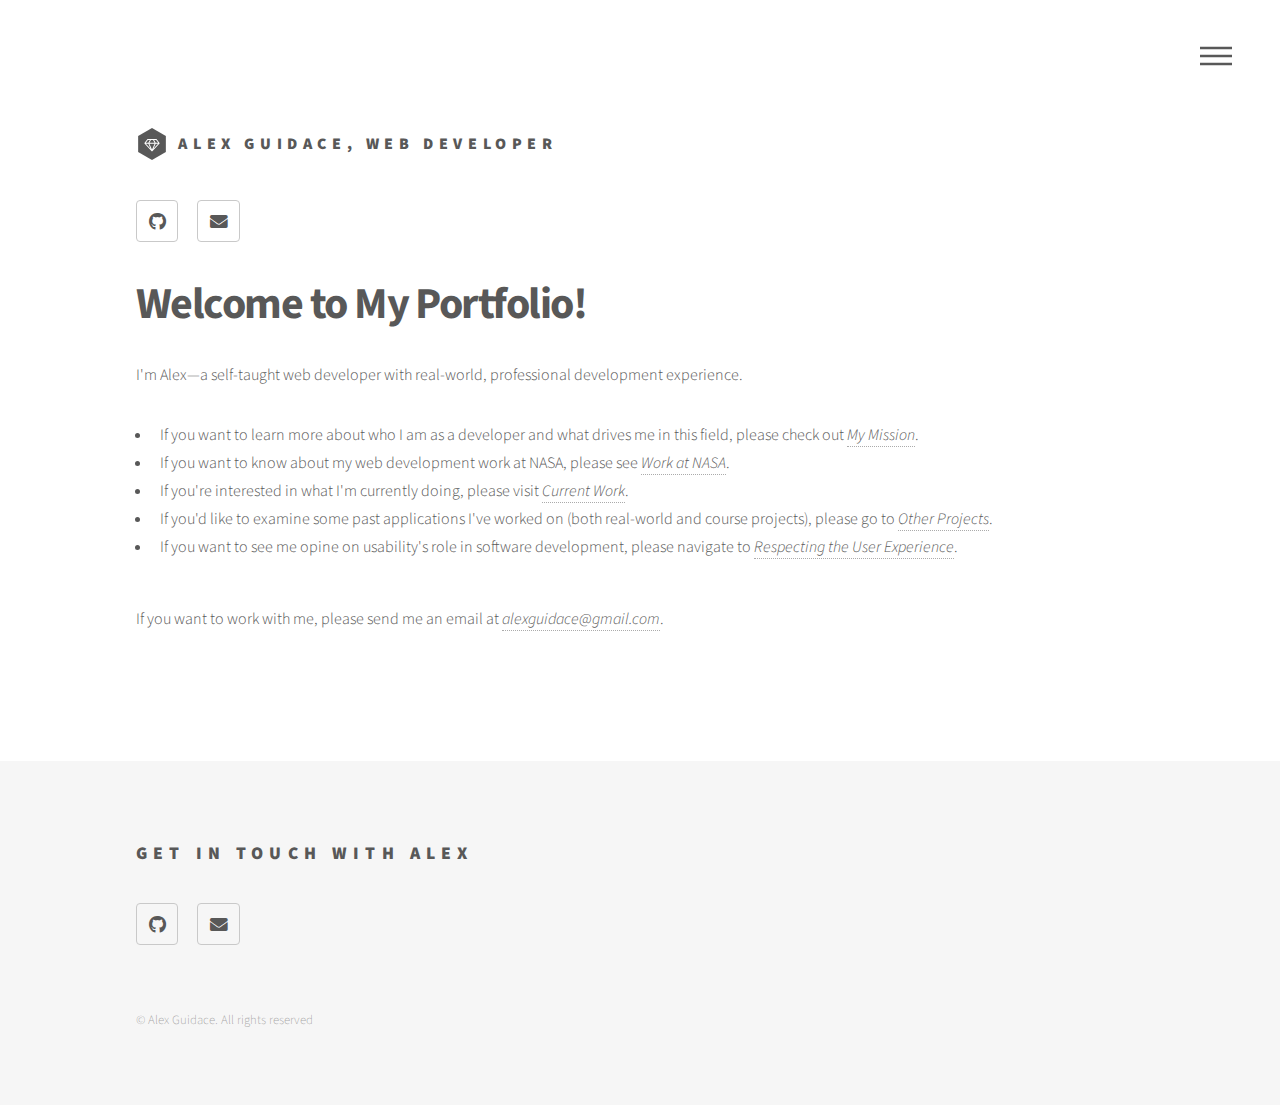
==== index.html @ 3c3b3cca "Rename ux_design.html to usability.html" ====
<!DOCTYPE html>
<html>
  <head>
    <title>Alex Guidace</title>
    <!-- Page icon. -->
    <link rel="icon" href="images/logo.svg" type="image/icon" />
    <meta charset="utf-8" />
    <meta
      name="viewport"
      content="width=device-width, initial-scale=1, user-scalable=no"
    />
    <link rel="stylesheet" href="assets/css/main.css" />
    <noscript
      ><link rel="stylesheet" href="assets/css/noscript.css"
    /></noscript>
  </head>
  <body class="is-preload">
    <!-- Wrapper -->
    <div id="wrapper">
      <!-- Header -->
      <header id="header">
        <div class="inner">
          <!-- Logo -->
          <a href="index.html" class="logo">
            <span class="symbol"><img src="images/logo.svg" alt="" /></span
            ><span class="title">Alex Guidace, web developer</span>
          </a>

          <!-- Nav -->
          <nav>
            <ul>
              <li><a href="#menu">Menu</a></li>
            </ul>
          </nav>

          <!-- GitHub, LinkedIn, and email buttons. -->
          <ul class="icons">
            <li>
              <a
                href="https://github.com/AlexGuidace"
                target="_blank"
                rel="noopener noreferrer"
                class="icon brands style2 fa-github"
                ><span class="label">GitHub</span></a
              >
            </li>
            <li>
              <a
                href="mailto: alexguidace@gmail.com"
                class="icon solid style2 fa-envelope"
                ><span class="label">Email</span></a
              >
            </li>
          </ul>
        </div>
      </header>

      <!-- Menu -->
      <nav id="menu">
        <h2>Menu</h2>
        <ul>
          <li><a href="index.html">Home</a></li>
          <li><a href="my_mission.html">My Mission</a></li>
          <li><a href="nasa.html">Work at NASA</a></li>
          <li><a href="current_work.html">Current Work</a></li>
          <li>
            <a href="other_projects.html">Other Projects</a>
          </li>
          <li><a href="usability.html">Respecting the User Experience</a></li>
        </ul>
      </nav>

      <!-- Main -->
      <div id="main">
        <div class="inner">
          <header>
            <h1>Welcome to My Portfolio!</h1>
            <p>
              I'm Alex—a self-taught web developer with real-world, professional
              development experience.
            </p>

            <ul>
              <li>
                If you want to learn more about who I am as a developer and what
                drives me in this field, please check out
                <a href="my_mission.html"><em>My Mission</em></a
                >.
              </li>
              <li>
                If you want to know about my web development work at NASA,
                please see
                <a href="nasa.html"><em>Work at NASA</em></a
                >.
              </li>
              <li>
                If you're interested in what I'm currently doing, please visit
                <a href="current_work.html"><em>Current Work</em></a
                >.
              </li>
              <li>
                If you'd like to examine some past applications I've worked on
                (both real-world and course projects), please go to
                <a href="other_projects.html"><em>Other Projects</em></a
                >.
              </li>
              <li>
                If you want to see me opine on usability's role in software
                development, please navigate to
                <a href="usability.html"
                  ><em>Respecting the User Experience</em></a
                >.
              </li>
            </ul>

            <br />

            <p>
              If you want to work with me, please send me an email at
              <a href="mailto: alexguidace@gmail.com"
                ><em>alexguidace@gmail.com</em></a
              >.
            </p>
          </header>
        </div>
      </div>

      <!-- Footer -->
      <footer id="footer">
        <div class="inner">
          <section>
            <h2>Get in touch with Alex</h2>
            <!-- GitHub, LinkedIn, and email buttons. -->
            <ul class="icons">
              <li>
                <a
                  href="https://github.com/AlexGuidace"
                  target="_blank"
                  rel="noopener noreferrer"
                  class="icon brands style2 fa-github"
                  ><span class="label">GitHub</span></a
                >
              </li>
              <li>
                <a
                  href="mailto: alexguidace@gmail.com"
                  class="icon solid style2 fa-envelope"
                  ><span class="label">Email</span></a
                >
              </li>
            </ul>
          </section>
          <ul class="copyright">
            <li>&copy; Alex Guidace. All rights reserved</li>
          </ul>
        </div>
      </footer>
    </div>

    <!-- Scripts -->
    <script src="assets/js/jquery.min.js"></script>
    <script src="assets/js/browser.min.js"></script>
    <script src="assets/js/breakpoints.min.js"></script>
    <script src="assets/js/util.js"></script>
    <script src="assets/js/main.js"></script>
  </body>
</html>
---- assets/css/main.css ----
@import url(fontawesome-all.min.css);
@import url("https://fonts.googleapis.com/css?family=Source+Sans+Pro:300,700,900");

html, body, div, span, applet, object,
iframe, h1, h2, h3, h4, h5, h6, p, blockquote,
pre, a, abbr, acronym, address, big, cite,
code, del, dfn, em, img, ins, kbd, q, s, samp,
small, strike, strong, sub, sup, tt, var, b,
u, i, center, dl, dt, dd, ol, ul, li, fieldset,
form, label, legend, table, caption, tbody,
tfoot, thead, tr, th, td, article, aside,
canvas, details, embed, figure, figcaption,
footer, header, hgroup, menu, nav, output, ruby,
section, summary, time, mark, audio, video {
	margin: 0;
	padding: 0;
	border: 0;
	font-size: 100%;
	font: inherit;
	vertical-align: baseline;}

article, aside, details, figcaption, figure,
footer, header, hgroup, menu, nav, section {
	display: block;}

body {
	line-height: 1;
}

ol, ul {
	list-style: none;
}

blockquote, q {
	quotes: none;
}

	blockquote:before, blockquote:after, q:before, q:after {
		content: '';
		content: none;
	}

table {
	border-collapse: collapse;
	border-spacing: 0;
}

body {
	-webkit-text-size-adjust: none;
}

mark {
	background-color: transparent;
	color: inherit;
}

input::-moz-focus-inner {
	border: 0;
	padding: 0;
}

input, select, textarea {
	-moz-appearance: none;
	-webkit-appearance: none;
	-ms-appearance: none;
	appearance: none;
}

/* Basic */

	@-ms-viewport {
		width: device-width;
	}

	body {
		-ms-overflow-style: scrollbar;
	}

	@media screen and (max-width: 480px) {

		html, body {
			min-width: 320px;
		}

	}

	html {
		box-sizing: border-box;
	}

	*, *:before, *:after {
		box-sizing: inherit;
	}

	body {
		background: #ffffff;
	}

		body.is-preload *, body.is-preload *:before, body.is-preload *:after {
			-moz-animation: none !important;
			-webkit-animation: none !important;
			-ms-animation: none !important;
			animation: none !important;
			-moz-transition: none !important;
			-webkit-transition: none !important;
			-ms-transition: none !important;
			transition: none !important;
		}

/* Type */

	body, input, select, textarea {
		color: #585858;
		font-family: "Source Sans Pro", Helvetica, sans-serif;
		font-size: 16pt;
		font-weight: 300;
		line-height: 1.75;
	}

		@media screen and (max-width: 1680px) {

			body, input, select, textarea {
				font-size: 14pt;
			}

		}

		@media screen and (max-width: 1280px) {

			body, input, select, textarea {
				font-size: 12pt;
			}

		}

	a {
		-moz-transition: border-bottom-color 0.2s ease, color 0.2s ease;
		-webkit-transition: border-bottom-color 0.2s ease, color 0.2s ease;
		-ms-transition: border-bottom-color 0.2s ease, color 0.2s ease;
		transition: border-bottom-color 0.2s ease, color 0.2s ease;
		text-decoration: none;
		color: #585858;
		border-bottom: dotted 1px rgba(88, 88, 88, 0.5);
	}

		a:hover {
			border-bottom-color: transparent;
			color: #f2849e !important;
		}

	strong, b {
		font-weight: 900;
	}

	em, i {
		font-style: italic;
	}

	p {
		margin: 0 0 2em 0;
	}

	h1 {
		font-size: 2.75em;
		font-weight: 700;
		line-height: 1.3;
		margin: 0 0 1em 0;
		letter-spacing: -0.035em;
	}

		h1 a {
			color: inherit;
		}

		@media screen and (max-width: 736px) {

			h1 {
				font-size: 2em;
				margin: 0 0 1em 0;
			}

		}

		@media screen and (max-width: 360px) {

			h1 {
				font-size: 1.75em;
			}

		}

	h2, h3, h4, h5, h6 {
		font-weight: 900;
		line-height: 1.5;
		margin: 0 0 2em 0;
		text-transform: uppercase;
		letter-spacing: 0.35em;
	}

		h2 a, h3 a, h4 a, h5 a, h6 a {
			color: inherit;
		}

	h2 {
		font-size: 1.1em;
	}

	h3 {
		font-size: 1em;
	}

	h4 {
		font-size: 0.8em;
	}

	h5 {
		font-size: 0.8em;
	}

	h6 {
		font-size: 0.8em;
	}

	@media screen and (max-width: 980px) {

		h1 br, h2 br, h3 br, h4 br, h5 br, h6 br {
			display: none;
		}

	}

	@media screen and (max-width: 736px) {

		h2 {
			font-size: 1em;
		}

		h3 {
			font-size: 0.8em;
		}

	}

	sub {
		font-size: 0.8em;
		position: relative;
		top: 0.5em;
	}

	sup {
		font-size: 0.8em;
		position: relative;
		top: -0.5em;
	}

	blockquote {
		border-left: solid 4px #c9c9c9;
		font-style: italic;
		margin: 0 0 2em 0;
		padding: 0.5em 0 0.5em 2em;
	}

	code {
		background: rgba(144, 144, 144, 0.075);
		border-radius: 4px;
		border: solid 1px #c9c9c9;
		font-family: "Courier New", monospace;
		font-size: 0.9em;
		margin: 0 0.25em;
		padding: 0.25em 0.65em;
	}

	pre {
		-webkit-overflow-scrolling: touch;
		font-family: "Courier New", monospace;
		font-size: 0.9em;
		margin: 0 0 2em 0;
	}

		pre code {
			display: block;
			line-height: 1.75;
			padding: 1em 1.5em;
			overflow-x: auto;
		}

	hr {
		border: 0;
		border-bottom: solid 1px #c9c9c9;
		margin: 2em 0;
	}

		hr.major {
			margin: 3em 0;
		}

	.align-left {
		text-align: left;
	}

	.align-center {
		text-align: center;
	}

	.align-right {
		text-align: right;
	}

/* Row */

	.row {
		display: flex;
		flex-wrap: wrap;
		box-sizing: border-box;
		align-items: stretch;
	}

		.row > * {
			box-sizing: border-box;
		}

		.row.gtr-uniform > * > :last-child {
			margin-bottom: 0;
		}

		.row.aln-left {
			justify-content: flex-start;
		}

		.row.aln-center {
			justify-content: center;
		}

		.row.aln-right {
			justify-content: flex-end;
		}

		.row.aln-top {
			align-items: flex-start;
		}

		.row.aln-middle {
			align-items: center;
		}

		.row.aln-bottom {
			align-items: flex-end;
		}

		.row > .imp {
			order: -1;
		}

		.row > .col-1 {
			width: 8.33333%;
		}

		.row > .off-1 {
			margin-left: 8.33333%;
		}

		.row > .col-2 {
			width: 16.66667%;
		}

		.row > .off-2 {
			margin-left: 16.66667%;
		}

		.row > .col-3 {
			width: 25%;
		}

		.row > .off-3 {
			margin-left: 25%;
		}

		.row > .col-4 {
			width: 33.33333%;
		}

		.row > .off-4 {
			margin-left: 33.33333%;
		}

		.row > .col-5 {
			width: 41.66667%;
		}

		.row > .off-5 {
			margin-left: 41.66667%;
		}

		.row > .col-6 {
			width: 50%;
		}

		.row > .off-6 {
			margin-left: 50%;
		}

		.row > .col-7 {
			width: 58.33333%;
		}

		.row > .off-7 {
			margin-left: 58.33333%;
		}

		.row > .col-8 {
			width: 66.66667%;
		}

		.row > .off-8 {
			margin-left: 66.66667%;
		}

		.row > .col-9 {
			width: 75%;
		}

		.row > .off-9 {
			margin-left: 75%;
		}

		.row > .col-10 {
			width: 83.33333%;
		}

		.row > .off-10 {
			margin-left: 83.33333%;
		}

		.row > .col-11 {
			width: 91.66667%;
		}

		.row > .off-11 {
			margin-left: 91.66667%;
		}

		.row > .col-12 {
			width: 100%;
		}

		.row > .off-12 {
			margin-left: 100%;
		}

		.row.gtr-0 {
			margin-top: 0;
			margin-left: 0em;
		}

			.row.gtr-0 > * {
				padding: 0 0 0 0em;
			}

			.row.gtr-0.gtr-uniform {
				margin-top: 0em;
			}

				.row.gtr-0.gtr-uniform > * {
					padding-top: 0em;
				}

		.row.gtr-25 {
			margin-top: 0;
			margin-left: -0.5em;
		}

			.row.gtr-25 > * {
				padding: 0 0 0 0.5em;
			}

			.row.gtr-25.gtr-uniform {
				margin-top: -0.5em;
			}

				.row.gtr-25.gtr-uniform > * {
					padding-top: 0.5em;
				}

		.row.gtr-50 {
			margin-top: 0;
			margin-left: -1em;
		}

			.row.gtr-50 > * {
				padding: 0 0 0 1em;
			}

			.row.gtr-50.gtr-uniform {
				margin-top: -1em;
			}

				.row.gtr-50.gtr-uniform > * {
					padding-top: 1em;
				}

		.row {
			margin-top: 0;
			margin-left: -2em;
		}

			.row > * {
				padding: 0 0 0 2em;
			}

			.row.gtr-uniform {
				margin-top: -2em;
			}

				.row.gtr-uniform > * {
					padding-top: 2em;
				}

		.row.gtr-150 {
			margin-top: 0;
			margin-left: -3em;
		}

			.row.gtr-150 > * {
				padding: 0 0 0 3em;
			}

			.row.gtr-150.gtr-uniform {
				margin-top: -3em;
			}

				.row.gtr-150.gtr-uniform > * {
					padding-top: 3em;
				}

		.row.gtr-200 {
			margin-top: 0;
			margin-left: -4em;
		}

			.row.gtr-200 > * {
				padding: 0 0 0 4em;
			}

			.row.gtr-200.gtr-uniform {
				margin-top: -4em;
			}

				.row.gtr-200.gtr-uniform > * {
					padding-top: 4em;
				}

		@media screen and (max-width: 1680px) {

			.row {
				display: flex;
				flex-wrap: wrap;
				box-sizing: border-box;
				align-items: stretch;
			}

				.row > * {
					box-sizing: border-box;
				}

				.row.gtr-uniform > * > :last-child {
					margin-bottom: 0;
				}

				.row.aln-left {
					justify-content: flex-start;
				}

				.row.aln-center {
					justify-content: center;
				}

				.row.aln-right {
					justify-content: flex-end;
				}

				.row.aln-top {
					align-items: flex-start;
				}

				.row.aln-middle {
					align-items: center;
				}

				.row.aln-bottom {
					align-items: flex-end;
				}

				.row > .imp-xlarge {
					order: -1;
				}

				.row > .col-1-xlarge {
					width: 8.33333%;
				}

				.row > .off-1-xlarge {
					margin-left: 8.33333%;
				}

				.row > .col-2-xlarge {
					width: 16.66667%;
				}

				.row > .off-2-xlarge {
					margin-left: 16.66667%;
				}

				.row > .col-3-xlarge {
					width: 25%;
				}

				.row > .off-3-xlarge {
					margin-left: 25%;
				}

				.row > .col-4-xlarge {
					width: 33.33333%;
				}

				.row > .off-4-xlarge {
					margin-left: 33.33333%;
				}

				.row > .col-5-xlarge {
					width: 41.66667%;
				}

				.row > .off-5-xlarge {
					margin-left: 41.66667%;
				}

				.row > .col-6-xlarge {
					width: 50%;
				}

				.row > .off-6-xlarge {
					margin-left: 50%;
				}

				.row > .col-7-xlarge {
					width: 58.33333%;
				}

				.row > .off-7-xlarge {
					margin-left: 58.33333%;
				}

				.row > .col-8-xlarge {
					width: 66.66667%;
				}

				.row > .off-8-xlarge {
					margin-left: 66.66667%;
				}

				.row > .col-9-xlarge {
					width: 75%;
				}

				.row > .off-9-xlarge {
					margin-left: 75%;
				}

				.row > .col-10-xlarge {
					width: 83.33333%;
				}

				.row > .off-10-xlarge {
					margin-left: 83.33333%;
				}

				.row > .col-11-xlarge {
					width: 91.66667%;
				}

				.row > .off-11-xlarge {
					margin-left: 91.66667%;
				}

				.row > .col-12-xlarge {
					width: 100%;
				}

				.row > .off-12-xlarge {
					margin-left: 100%;
				}

				.row.gtr-0 {
					margin-top: 0;
					margin-left: 0em;
				}

					.row.gtr-0 > * {
						padding: 0 0 0 0em;
					}

					.row.gtr-0.gtr-uniform {
						margin-top: 0em;
					}

						.row.gtr-0.gtr-uniform > * {
							padding-top: 0em;
						}

				.row.gtr-25 {
					margin-top: 0;
					margin-left: -0.5em;
				}

					.row.gtr-25 > * {
						padding: 0 0 0 0.5em;
					}

					.row.gtr-25.gtr-uniform {
						margin-top: -0.5em;
					}

						.row.gtr-25.gtr-uniform > * {
							padding-top: 0.5em;
						}

				.row.gtr-50 {
					margin-top: 0;
					margin-left: -1em;
				}

					.row.gtr-50 > * {
						padding: 0 0 0 1em;
					}

					.row.gtr-50.gtr-uniform {
						margin-top: -1em;
					}

						.row.gtr-50.gtr-uniform > * {
							padding-top: 1em;
						}

				.row {
					margin-top: 0;
					margin-left: -2em;
				}

					.row > * {
						padding: 0 0 0 2em;
					}

					.row.gtr-uniform {
						margin-top: -2em;
					}

						.row.gtr-uniform > * {
							padding-top: 2em;
						}

				.row.gtr-150 {
					margin-top: 0;
					margin-left: -3em;
				}

					.row.gtr-150 > * {
						padding: 0 0 0 3em;
					}

					.row.gtr-150.gtr-uniform {
						margin-top: -3em;
					}

						.row.gtr-150.gtr-uniform > * {
							padding-top: 3em;
						}

				.row.gtr-200 {
					margin-top: 0;
					margin-left: -4em;
				}

					.row.gtr-200 > * {
						padding: 0 0 0 4em;
					}

					.row.gtr-200.gtr-uniform {
						margin-top: -4em;
					}

						.row.gtr-200.gtr-uniform > * {
							padding-top: 4em;
						}

		}

		@media screen and (max-width: 1280px) {

			.row {
				display: flex;
				flex-wrap: wrap;
				box-sizing: border-box;
				align-items: stretch;
			}

				.row > * {
					box-sizing: border-box;
				}

				.row.gtr-uniform > * > :last-child {
					margin-bottom: 0;
				}

				.row.aln-left {
					justify-content: flex-start;
				}

				.row.aln-center {
					justify-content: center;
				}

				.row.aln-right {
					justify-content: flex-end;
				}

				.row.aln-top {
					align-items: flex-start;
				}

				.row.aln-middle {
					align-items: center;
				}

				.row.aln-bottom {
					align-items: flex-end;
				}

				.row > .imp-large {
					order: -1;
				}

				.row > .col-1-large {
					width: 8.33333%;
				}

				.row > .off-1-large {
					margin-left: 8.33333%;
				}

				.row > .col-2-large {
					width: 16.66667%;
				}

				.row > .off-2-large {
					margin-left: 16.66667%;
				}

				.row > .col-3-large {
					width: 25%;
				}

				.row > .off-3-large {
					margin-left: 25%;
				}

				.row > .col-4-large {
					width: 33.33333%;
				}

				.row > .off-4-large {
					margin-left: 33.33333%;
				}

				.row > .col-5-large {
					width: 41.66667%;
				}

				.row > .off-5-large {
					margin-left: 41.66667%;
				}

				.row > .col-6-large {
					width: 50%;
				}

				.row > .off-6-large {
					margin-left: 50%;
				}

				.row > .col-7-large {
					width: 58.33333%;
				}

				.row > .off-7-large {
					margin-left: 58.33333%;
				}

				.row > .col-8-large {
					width: 66.66667%;
				}

				.row > .off-8-large {
					margin-left: 66.66667%;
				}

				.row > .col-9-large {
					width: 75%;
				}

				.row > .off-9-large {
					margin-left: 75%;
				}

				.row > .col-10-large {
					width: 83.33333%;
				}

				.row > .off-10-large {
					margin-left: 83.33333%;
				}

				.row > .col-11-large {
					width: 91.66667%;
				}

				.row > .off-11-large {
					margin-left: 91.66667%;
				}

				.row > .col-12-large {
					width: 100%;
				}

				.row > .off-12-large {
					margin-left: 100%;
				}

				.row.gtr-0 {
					margin-top: 0;
					margin-left: 0em;
				}

					.row.gtr-0 > * {
						padding: 0 0 0 0em;
					}

					.row.gtr-0.gtr-uniform {
						margin-top: 0em;
					}

						.row.gtr-0.gtr-uniform > * {
							padding-top: 0em;
						}

				.row.gtr-25 {
					margin-top: 0;
					margin-left: -0.5em;
				}

					.row.gtr-25 > * {
						padding: 0 0 0 0.5em;
					}

					.row.gtr-25.gtr-uniform {
						margin-top: -0.5em;
					}

						.row.gtr-25.gtr-uniform > * {
							padding-top: 0.5em;
						}

				.row.gtr-50 {
					margin-top: 0;
					margin-left: -1em;
				}

					.row.gtr-50 > * {
						padding: 0 0 0 1em;
					}

					.row.gtr-50.gtr-uniform {
						margin-top: -1em;
					}

						.row.gtr-50.gtr-uniform > * {
							padding-top: 1em;
						}

				.row {
					margin-top: 0;
					margin-left: -2em;
				}

					.row > * {
						padding: 0 0 0 2em;
					}

					.row.gtr-uniform {
						margin-top: -2em;
					}

						.row.gtr-uniform > * {
							padding-top: 2em;
						}

				.row.gtr-150 {
					margin-top: 0;
					margin-left: -3em;
				}

					.row.gtr-150 > * {
						padding: 0 0 0 3em;
					}

					.row.gtr-150.gtr-uniform {
						margin-top: -3em;
					}

						.row.gtr-150.gtr-uniform > * {
							padding-top: 3em;
						}

				.row.gtr-200 {
					margin-top: 0;
					margin-left: -4em;
				}

					.row.gtr-200 > * {
						padding: 0 0 0 4em;
					}

					.row.gtr-200.gtr-uniform {
						margin-top: -4em;
					}

						.row.gtr-200.gtr-uniform > * {
							padding-top: 4em;
						}

		}

		@media screen and (max-width: 980px) {

			.row {
				display: flex;
				flex-wrap: wrap;
				box-sizing: border-box;
				align-items: stretch;
			}

				.row > * {
					box-sizing: border-box;
				}

				.row.gtr-uniform > * > :last-child {
					margin-bottom: 0;
				}

				.row.aln-left {
					justify-content: flex-start;
				}

				.row.aln-center {
					justify-content: center;
				}

				.row.aln-right {
					justify-content: flex-end;
				}

				.row.aln-top {
					align-items: flex-start;
				}

				.row.aln-middle {
					align-items: center;
				}

				.row.aln-bottom {
					align-items: flex-end;
				}

				.row > .imp-medium {
					order: -1;
				}

				.row > .col-1-medium {
					width: 8.33333%;
				}

				.row > .off-1-medium {
					margin-left: 8.33333%;
				}

				.row > .col-2-medium {
					width: 16.66667%;
				}

				.row > .off-2-medium {
					margin-left: 16.66667%;
				}

				.row > .col-3-medium {
					width: 25%;
				}

				.row > .off-3-medium {
					margin-left: 25%;
				}

				.row > .col-4-medium {
					width: 33.33333%;
				}

				.row > .off-4-medium {
					margin-left: 33.33333%;
				}

				.row > .col-5-medium {
					width: 41.66667%;
				}

				.row > .off-5-medium {
					margin-left: 41.66667%;
				}

				.row > .col-6-medium {
					width: 50%;
				}

				.row > .off-6-medium {
					margin-left: 50%;
				}

				.row > .col-7-medium {
					width: 58.33333%;
				}

				.row > .off-7-medium {
					margin-left: 58.33333%;
				}

				.row > .col-8-medium {
					width: 66.66667%;
				}

				.row > .off-8-medium {
					margin-left: 66.66667%;
				}

				.row > .col-9-medium {
					width: 75%;
				}

				.row > .off-9-medium {
					margin-left: 75%;
				}

				.row > .col-10-medium {
					width: 83.33333%;
				}

				.row > .off-10-medium {
					margin-left: 83.33333%;
				}

				.row > .col-11-medium {
					width: 91.66667%;
				}

				.row > .off-11-medium {
					margin-left: 91.66667%;
				}

				.row > .col-12-medium {
					width: 100%;
				}

				.row > .off-12-medium {
					margin-left: 100%;
				}

				.row.gtr-0 {
					margin-top: 0;
					margin-left: 0em;
				}

					.row.gtr-0 > * {
						padding: 0 0 0 0em;
					}

					.row.gtr-0.gtr-uniform {
						margin-top: 0em;
					}

						.row.gtr-0.gtr-uniform > * {
							padding-top: 0em;
						}

				.row.gtr-25 {
					margin-top: 0;
					margin-left: -0.375em;
				}

					.row.gtr-25 > * {
						padding: 0 0 0 0.375em;
					}

					.row.gtr-25.gtr-uniform {
						margin-top: -0.375em;
					}

						.row.gtr-25.gtr-uniform > * {
							padding-top: 0.375em;
						}

				.row.gtr-50 {
					margin-top: 0;
					margin-left: -0.75em;
				}

					.row.gtr-50 > * {
						padding: 0 0 0 0.75em;
					}

					.row.gtr-50.gtr-uniform {
						margin-top: -0.75em;
					}

						.row.gtr-50.gtr-uniform > * {
							padding-top: 0.75em;
						}

				.row {
					margin-top: 0;
					margin-left: -1.5em;
				}

					.row > * {
						padding: 0 0 0 1.5em;
					}

					.row.gtr-uniform {
						margin-top: -1.5em;
					}

						.row.gtr-uniform > * {
							padding-top: 1.5em;
						}

				.row.gtr-150 {
					margin-top: 0;
					margin-left: -2.25em;
				}

					.row.gtr-150 > * {
						padding: 0 0 0 2.25em;
					}

					.row.gtr-150.gtr-uniform {
						margin-top: -2.25em;
					}

						.row.gtr-150.gtr-uniform > * {
							padding-top: 2.25em;
						}

				.row.gtr-200 {
					margin-top: 0;
					margin-left: -3em;
				}

					.row.gtr-200 > * {
						padding: 0 0 0 3em;
					}

					.row.gtr-200.gtr-uniform {
						margin-top: -3em;
					}

						.row.gtr-200.gtr-uniform > * {
							padding-top: 3em;
						}

		}

		@media screen and (max-width: 736px) {

			.row {
				display: flex;
				flex-wrap: wrap;
				box-sizing: border-box;
				align-items: stretch;
			}

				.row > * {
					box-sizing: border-box;
				}

				.row.gtr-uniform > * > :last-child {
					margin-bottom: 0;
				}

				.row.aln-left {
					justify-content: flex-start;
				}

				.row.aln-center {
					justify-content: center;
				}

				.row.aln-right {
					justify-content: flex-end;
				}

				.row.aln-top {
					align-items: flex-start;
				}

				.row.aln-middle {
					align-items: center;
				}

				.row.aln-bottom {
					align-items: flex-end;
				}

				.row > .imp-small {
					order: -1;
				}

				.row > .col-1-small {
					width: 8.33333%;
				}

				.row > .off-1-small {
					margin-left: 8.33333%;
				}

				.row > .col-2-small {
					width: 16.66667%;
				}

				.row > .off-2-small {
					margin-left: 16.66667%;
				}

				.row > .col-3-small {
					width: 25%;
				}

				.row > .off-3-small {
					margin-left: 25%;
				}

				.row > .col-4-small {
					width: 33.33333%;
				}

				.row > .off-4-small {
					margin-left: 33.33333%;
				}

				.row > .col-5-small {
					width: 41.66667%;
				}

				.row > .off-5-small {
					margin-left: 41.66667%;
				}

				.row > .col-6-small {
					width: 50%;
				}

				.row > .off-6-small {
					margin-left: 50%;
				}

				.row > .col-7-small {
					width: 58.33333%;
				}

				.row > .off-7-small {
					margin-left: 58.33333%;
				}

				.row > .col-8-small {
					width: 66.66667%;
				}

				.row > .off-8-small {
					margin-left: 66.66667%;
				}

				.row > .col-9-small {
					width: 75%;
				}

				.row > .off-9-small {
					margin-left: 75%;
				}

				.row > .col-10-small {
					width: 83.33333%;
				}

				.row > .off-10-small {
					margin-left: 83.33333%;
				}

				.row > .col-11-small {
					width: 91.66667%;
				}

				.row > .off-11-small {
					margin-left: 91.66667%;
				}

				.row > .col-12-small {
					width: 100%;
				}

				.row > .off-12-small {
					margin-left: 100%;
				}

				.row.gtr-0 {
					margin-top: 0;
					margin-left: 0em;
				}

					.row.gtr-0 > * {
						padding: 0 0 0 0em;
					}

					.row.gtr-0.gtr-uniform {
						margin-top: 0em;
					}

						.row.gtr-0.gtr-uniform > * {
							padding-top: 0em;
						}

				.row.gtr-25 {
					margin-top: 0;
					margin-left: -0.25em;
				}

					.row.gtr-25 > * {
						padding: 0 0 0 0.25em;
					}

					.row.gtr-25.gtr-uniform {
						margin-top: -0.25em;
					}

						.row.gtr-25.gtr-uniform > * {
							padding-top: 0.25em;
						}

				.row.gtr-50 {
					margin-top: 0;
					margin-left: -0.5em;
				}

					.row.gtr-50 > * {
						padding: 0 0 0 0.5em;
					}

					.row.gtr-50.gtr-uniform {
						margin-top: -0.5em;
					}

						.row.gtr-50.gtr-uniform > * {
							padding-top: 0.5em;
						}

				.row {
					margin-top: 0;
					margin-left: -1em;
				}

					.row > * {
						padding: 0 0 0 1em;
					}

					.row.gtr-uniform {
						margin-top: -1em;
					}

						.row.gtr-uniform > * {
							padding-top: 1em;
						}

				.row.gtr-150 {
					margin-top: 0;
					margin-left: -1.5em;
				}

					.row.gtr-150 > * {
						padding: 0 0 0 1.5em;
					}

					.row.gtr-150.gtr-uniform {
						margin-top: -1.5em;
					}

						.row.gtr-150.gtr-uniform > * {
							padding-top: 1.5em;
						}

				.row.gtr-200 {
					margin-top: 0;
					margin-left: -2em;
				}

					.row.gtr-200 > * {
						padding: 0 0 0 2em;
					}

					.row.gtr-200.gtr-uniform {
						margin-top: -2em;
					}

						.row.gtr-200.gtr-uniform > * {
							padding-top: 2em;
						}

		}

		@media screen and (max-width: 480px) {

			.row {
				display: flex;
				flex-wrap: wrap;
				box-sizing: border-box;
				align-items: stretch;
			}

				.row > * {
					box-sizing: border-box;
				}

				.row.gtr-uniform > * > :last-child {
					margin-bottom: 0;
				}

				.row.aln-left {
					justify-content: flex-start;
				}

				.row.aln-center {
					justify-content: center;
				}

				.row.aln-right {
					justify-content: flex-end;
				}

				.row.aln-top {
					align-items: flex-start;
				}

				.row.aln-middle {
					align-items: center;
				}

				.row.aln-bottom {
					align-items: flex-end;
				}

				.row > .imp-xsmall {
					order: -1;
				}

				.row > .col-1-xsmall {
					width: 8.33333%;
				}

				.row > .off-1-xsmall {
					margin-left: 8.33333%;
				}

				.row > .col-2-xsmall {
					width: 16.66667%;
				}

				.row > .off-2-xsmall {
					margin-left: 16.66667%;
				}

				.row > .col-3-xsmall {
					width: 25%;
				}

				.row > .off-3-xsmall {
					margin-left: 25%;
				}

				.row > .col-4-xsmall {
					width: 33.33333%;
				}

				.row > .off-4-xsmall {
					margin-left: 33.33333%;
				}

				.row > .col-5-xsmall {
					width: 41.66667%;
				}

				.row > .off-5-xsmall {
					margin-left: 41.66667%;
				}

				.row > .col-6-xsmall {
					width: 50%;
				}

				.row > .off-6-xsmall {
					margin-left: 50%;
				}

				.row > .col-7-xsmall {
					width: 58.33333%;
				}

				.row > .off-7-xsmall {
					margin-left: 58.33333%;
				}

				.row > .col-8-xsmall {
					width: 66.66667%;
				}

				.row > .off-8-xsmall {
					margin-left: 66.66667%;
				}

				.row > .col-9-xsmall {
					width: 75%;
				}

				.row > .off-9-xsmall {
					margin-left: 75%;
				}

				.row > .col-10-xsmall {
					width: 83.33333%;
				}

				.row > .off-10-xsmall {
					margin-left: 83.33333%;
				}

				.row > .col-11-xsmall {
					width: 91.66667%;
				}

				.row > .off-11-xsmall {
					margin-left: 91.66667%;
				}

				.row > .col-12-xsmall {
					width: 100%;
				}

				.row > .off-12-xsmall {
					margin-left: 100%;
				}

				.row.gtr-0 {
					margin-top: 0;
					margin-left: 0em;
				}

					.row.gtr-0 > * {
						padding: 0 0 0 0em;
					}

					.row.gtr-0.gtr-uniform {
						margin-top: 0em;
					}

						.row.gtr-0.gtr-uniform > * {
							padding-top: 0em;
						}

				.row.gtr-25 {
					margin-top: 0;
					margin-left: -0.25em;
				}

					.row.gtr-25 > * {
						padding: 0 0 0 0.25em;
					}

					.row.gtr-25.gtr-uniform {
						margin-top: -0.25em;
					}

						.row.gtr-25.gtr-uniform > * {
							padding-top: 0.25em;
						}

				.row.gtr-50 {
					margin-top: 0;
					margin-left: -0.5em;
				}

					.row.gtr-50 > * {
						padding: 0 0 0 0.5em;
					}

					.row.gtr-50.gtr-uniform {
						margin-top: -0.5em;
					}

						.row.gtr-50.gtr-uniform > * {
							padding-top: 0.5em;
						}

				.row {
					margin-top: 0;
					margin-left: -1em;
				}

					.row > * {
						padding: 0 0 0 1em;
					}

					.row.gtr-uniform {
						margin-top: -1em;
					}

						.row.gtr-uniform > * {
							padding-top: 1em;
						}

				.row.gtr-150 {
					margin-top: 0;
					margin-left: -1.5em;
				}

					.row.gtr-150 > * {
						padding: 0 0 0 1.5em;
					}

					.row.gtr-150.gtr-uniform {
						margin-top: -1.5em;
					}

						.row.gtr-150.gtr-uniform > * {
							padding-top: 1.5em;
						}

				.row.gtr-200 {
					margin-top: 0;
					margin-left: -2em;
				}

					.row.gtr-200 > * {
						padding: 0 0 0 2em;
					}

					.row.gtr-200.gtr-uniform {
						margin-top: -2em;
					}

						.row.gtr-200.gtr-uniform > * {
							padding-top: 2em;
						}

		}

/* Section/Article */

	section.special, article.special {
		text-align: center;
	}

	header p {
		margin-top: -1em;
	}

	@media screen and (max-width: 736px) {

		header p {
			margin-top: 0;
		}

	}

/* Icon */

	.icon {
		text-decoration: none;
		border-bottom: none;
		position: relative;
	}

		.icon:before {
			-moz-osx-font-smoothing: grayscale;
			-webkit-font-smoothing: antialiased;
			display: inline-block;
			font-style: normal;
			font-variant: normal;
			text-rendering: auto;
			line-height: 1;
			text-transform: none !important;
			font-family: 'Font Awesome 5 Free';
			font-weight: 400;
		}

		.icon > .label {
			display: none;
		}

		.icon:before {
			line-height: inherit;
		}

		.icon.solid:before {
			font-weight: 900;
		}

		.icon.brands:before {
			font-family: 'Font Awesome 5 Brands';
		}

		.icon.style2 {
			-moz-transition: background-color 0.2s ease-in-out, color 0.2s ease-in-out, border-color 0.2s ease-in-out;
			-webkit-transition: background-color 0.2s ease-in-out, color 0.2s ease-in-out, border-color 0.2s ease-in-out;
			-ms-transition: background-color 0.2s ease-in-out, color 0.2s ease-in-out, border-color 0.2s ease-in-out;
			transition: background-color 0.2s ease-in-out, color 0.2s ease-in-out, border-color 0.2s ease-in-out;
			background-color: transparent;
			border: solid 1px #c9c9c9;
			border-radius: 4px;
			width: 2.65em;
			height: 2.65em;
			display: inline-block;
			text-align: center;
			line-height: 2.65em;
			color: inherit;
		}

			.icon.style2:before {
				font-size: 1.1em;
			}

			.icon.style2:hover {
				color: #f2849e;
				border-color: #f2849e;
			}

			.icon.style2:active {
				background-color: rgba(242, 132, 158, 0.1);
			}

/* List */

	ol {
		list-style: decimal;
		margin: 0 0 2em 0;
		padding-left: 1.25em;
	}

		ol li {
			padding-left: 0.25em;
		}

	ul {
		list-style: disc;
		margin: 0 0 2em 0;
		padding-left: 1em;
	}

		ul li {
			padding-left: 0.5em;
		}

		ul.alt {
			list-style: none;
			padding-left: 0;
		}

			ul.alt li {
				border-top: solid 1px #c9c9c9;
				padding: 0.5em 0;
			}

				ul.alt li:first-child {
					border-top: 0;
					padding-top: 0;
				}

	dl {
		margin: 0 0 2em 0;
	}

		dl dt {
			display: block;
			font-weight: 900;
			margin: 0 0 1em 0;
		}

		dl dd {
			margin-left: 2em;
		}

/* Actions */

	ul.actions {
		display: -moz-flex;
		display: -webkit-flex;
		display: -ms-flex;
		display: flex;
		cursor: default;
		list-style: none;
		margin-left: -1em;
		padding-left: 0;
	}

		ul.actions li {
			padding: 0 0 0 1em;
			vertical-align: middle;
		}

		ul.actions.special {
			-moz-justify-content: center;
			-webkit-justify-content: center;
			-ms-justify-content: center;
			justify-content: center;
			width: 100%;
			margin-left: 0;
		}

			ul.actions.special li:first-child {
				padding-left: 0;
			}

		ul.actions.stacked {
			-moz-flex-direction: column;
			-webkit-flex-direction: column;
			-ms-flex-direction: column;
			flex-direction: column;
			margin-left: 0;
		}

			ul.actions.stacked li {
				padding: 1.3em 0 0 0;
			}

				ul.actions.stacked li:first-child {
					padding-top: 0;
				}

		ul.actions.fit {
			width: calc(100% + 1em);
		}

			ul.actions.fit li {
				-moz-flex-grow: 1;
				-webkit-flex-grow: 1;
				-ms-flex-grow: 1;
				flex-grow: 1;
				-moz-flex-shrink: 1;
				-webkit-flex-shrink: 1;
				-ms-flex-shrink: 1;
				flex-shrink: 1;
				width: 100%;
			}

				ul.actions.fit li > * {
					width: 100%;
				}

			ul.actions.fit.stacked {
				width: 100%;
			}

		@media screen and (max-width: 480px) {

			ul.actions:not(.fixed) {
				-moz-flex-direction: column;
				-webkit-flex-direction: column;
				-ms-flex-direction: column;
				flex-direction: column;
				margin-left: 0;
				width: 100% !important;
			}

				ul.actions:not(.fixed) li {
					-moz-flex-grow: 1;
					-webkit-flex-grow: 1;
					-ms-flex-grow: 1;
					flex-grow: 1;
					-moz-flex-shrink: 1;
					-webkit-flex-shrink: 1;
					-ms-flex-shrink: 1;
					flex-shrink: 1;
					padding: 1em 0 0 0;
					text-align: center;
					width: 100%;
				}

					ul.actions:not(.fixed) li > * {
						width: 100%;
					}

					ul.actions:not(.fixed) li:first-child {
						padding-top: 0;
					}

					ul.actions:not(.fixed) li input[type="submit"],
					ul.actions:not(.fixed) li input[type="reset"],
					ul.actions:not(.fixed) li input[type="button"],
					ul.actions:not(.fixed) li button,
					ul.actions:not(.fixed) li .button {
						width: 100%;
					}

						ul.actions:not(.fixed) li input[type="submit"].icon:before,
						ul.actions:not(.fixed) li input[type="reset"].icon:before,
						ul.actions:not(.fixed) li input[type="button"].icon:before,
						ul.actions:not(.fixed) li button.icon:before,
						ul.actions:not(.fixed) li .button.icon:before {
							margin-left: -0.5rem;
						}

		}

/* Icons */

	ul.icons {
		cursor: default;
		list-style: none;
		padding-left: 0;
		margin: -1em 0 2em -1em;
	}

		ul.icons li {
			display: inline-block;
			padding: 1em 0 0 1em;
		}

/* Form */

	form {
		margin: 0 0 2em 0;
		overflow-x: hidden;
	}

		form > :last-child {
			margin-bottom: 0;
		}

		form > .fields {
			display: -moz-flex;
			display: -webkit-flex;
			display: -ms-flex;
			display: flex;
			-moz-flex-wrap: wrap;
			-webkit-flex-wrap: wrap;
			-ms-flex-wrap: wrap;
			flex-wrap: wrap;
			width: calc(100% + 3em);
			margin: -1.5em 0 2em -1.5em;
		}

			form > .fields > .field {
				-moz-flex-grow: 0;
				-webkit-flex-grow: 0;
				-ms-flex-grow: 0;
				flex-grow: 0;
				-moz-flex-shrink: 0;
				-webkit-flex-shrink: 0;
				-ms-flex-shrink: 0;
				flex-shrink: 0;
				padding: 1.5em 0 0 1.5em;
				width: calc(100% - 1.5em);
			}

				form > .fields > .field.half {
					width: calc(50% - 0.75em);
				}

				form > .fields > .field.third {
					width: calc(100%/3 - 0.5em);
				}

				form > .fields > .field.quarter {
					width: calc(25% - 0.375em);
				}

		@media screen and (max-width: 480px) {

			form > .fields {
				width: calc(100% + 3em);
				margin: -1.5em 0 2em -1.5em;
			}

				form > .fields > .field {
					padding: 1.5em 0 0 1.5em;
					width: calc(100% - 1.5em);
				}

					form > .fields > .field.half {
						width: calc(100% - 1.5em);
					}

					form > .fields > .field.third {
						width: calc(100% - 1.5em);
					}

					form > .fields > .field.quarter {
						width: calc(100% - 1.5em);
					}

		}

	label {
		display: block;
		font-size: 0.9em;
		font-weight: 900;
		margin: 0 0 1em 0;
	}

	input[type="text"],
	input[type="password"],
	input[type="email"],
	input[type="tel"],
	select,
	textarea {
		-moz-appearance: none;
		-webkit-appearance: none;
		-ms-appearance: none;
		appearance: none;
		background-color: transparent;
		border: none;
		border-radius: 0;
		border-bottom: solid 1px #c9c9c9;
		color: inherit;
		display: block;
		outline: 0;
		padding: 0;
		text-decoration: none;
		width: 100%;
	}

		input[type="text"]:invalid,
		input[type="password"]:invalid,
		input[type="email"]:invalid,
		input[type="tel"]:invalid,
		select:invalid,
		textarea:invalid {
			box-shadow: none;
		}

		input[type="text"]:focus,
		input[type="password"]:focus,
		input[type="email"]:focus,
		input[type="tel"]:focus,
		select:focus,
		textarea:focus {
			border-bottom-color: #f2849e;
			box-shadow: inset 0 -1px 0 0 #f2849e;
		}

	select {
		background-image: url("data:image/svg+xml;charset=utf8,%3Csvg xmlns='http://www.w3.org/2000/svg' width='40' height='40' preserveAspectRatio='none' viewBox='0 0 40 40'%3E%3Cpath d='M9.4,12.3l10.4,10.4l10.4-10.4c0.2-0.2,0.5-0.4,0.9-0.4c0.3,0,0.6,0.1,0.9,0.4l3.3,3.3c0.2,0.2,0.4,0.5,0.4,0.9 c0,0.4-0.1,0.6-0.4,0.9L20.7,31.9c-0.2,0.2-0.5,0.4-0.9,0.4c-0.3,0-0.6-0.1-0.9-0.4L4.3,17.3c-0.2-0.2-0.4-0.5-0.4-0.9 c0-0.4,0.1-0.6,0.4-0.9l3.3-3.3c0.2-0.2,0.5-0.4,0.9-0.4S9.1,12.1,9.4,12.3z' fill='%23c9c9c9' /%3E%3C/svg%3E");
		background-size: 1.25rem;
		background-repeat: no-repeat;
		background-position: calc(100% - 1rem) center;
		height: 3em;
		padding-right: 3em;
		text-overflow: ellipsis;
	}

		select option {
			background: #ffffff;
		}

		select:focus::-ms-value {
			background-color: transparent;
		}

		select::-ms-expand {
			display: none;
		}

	input[type="text"],
	input[type="password"],
	input[type="email"],
	select {
		height: 3em;
	}

	textarea {
		padding: 0;
		min-height: 3.75em;
	}

	input[type="checkbox"],
	input[type="radio"] {
		-moz-appearance: none;
		-webkit-appearance: none;
		-ms-appearance: none;
		appearance: none;
		display: block;
		float: left;
		margin-right: -2em;
		opacity: 0;
		width: 1em;
		z-index: -1;
	}

		input[type="checkbox"] + label,
		input[type="radio"] + label {
			text-decoration: none;
			color: #585858;
			cursor: pointer;
			display: inline-block;
			font-size: 1em;
			font-weight: 300;
			padding-left: 2.55em;
			padding-right: 0.75em;
			position: relative;
		}

			input[type="checkbox"] + label:before,
			input[type="radio"] + label:before {
				-moz-osx-font-smoothing: grayscale;
				-webkit-font-smoothing: antialiased;
				display: inline-block;
				font-style: normal;
				font-variant: normal;
				text-rendering: auto;
				line-height: 1;
				text-transform: none !important;
				font-family: 'Font Awesome 5 Free';
				font-weight: 900;
			}

			input[type="checkbox"] + label:before,
			input[type="radio"] + label:before {
				border-radius: 4px;
				border: solid 1px #c9c9c9;
				content: '';
				display: inline-block;
				font-size: 0.8em;
				height: 2.25em;
				left: 0;
				line-height: 2.25em;
				position: absolute;
				text-align: center;
				top: 0;
				width: 2.25em;
			}

		input[type="checkbox"]:checked + label:before,
		input[type="radio"]:checked + label:before {
			background: #585858;
			border-color: #585858;
			color: #ffffff;
			content: '\f00c';
		}

		input[type="checkbox"]:focus + label:before,
		input[type="radio"]:focus + label:before {
			border-color: #f2849e;
			box-shadow: 0 0 0 1px #f2849e;
		}

	input[type="checkbox"] + label:before {
		border-radius: 4px;
	}

	input[type="radio"] + label:before {
		border-radius: 100%;
	}

/* Box */

	.box {
		border-radius: 4px;
		border: solid 1px #c9c9c9;
		margin-bottom: 2em;
		padding: 1.5em;
	}

		.box > :last-child,
		.box > :last-child > :last-child,
		.box > :last-child > :last-child > :last-child {
			margin-bottom: 0;
		}

		.box.alt {
			border: 0;
			border-radius: 0;
			padding: 0;
		}

/* Image */

	.image {
		border-radius: 4px;
		border: 0;
		display: inline-block;
		position: relative;
	}

		.image img {
			border-radius: 4px;
			display: block;
		}

		.image.left, .image.right {
			max-width: 40%;
		}

			.image.left img, .image.right img {
				width: 100%;
			}

		.image.left {
			float: left;
			padding: 0 1.5em 1em 0;
			top: 0.25em;
		}

		.image.right {
			float: right;
			padding: 0 0 1em 1.5em;
			top: 0.25em;
		}

		.image.fit {
			display: block;
			margin: 0 0 2em 0;
			width: 100%;
		}

			.image.fit img {
				width: 100%;
			}

		.image.main {
			display: block;
			margin: 0 0 3em 0;
			width: 100%;
		}

			.image.main img {
				width: 100%;
			}

			@media screen and (max-width: 736px) {

				.image.main {
					margin: 0 0 2em 0;
				}

			}

/* Table */

	.table-wrapper {
		-webkit-overflow-scrolling: touch;
		overflow-x: auto;
	}

	table {
		margin: 0 0 2em 0;
		width: 100%;
	}

		table tbody tr {
			border: solid 1px #c9c9c9;
			border-left: 0;
			border-right: 0;
		}

			table tbody tr:nth-child(2n + 1) {
				background-color: rgba(144, 144, 144, 0.075);
			}

		table td {
			padding: 0.75em 0.75em;
		}

		table th {
			font-size: 0.9em;
			font-weight: 900;
			padding: 0 0.75em 0.75em 0.75em;
			text-align: left;
		}

		table thead {
			border-bottom: solid 2px #c9c9c9;
		}

		table tfoot {
			border-top: solid 2px #c9c9c9;
		}

		table.alt {
			border-collapse: separate;
		}

			table.alt tbody tr td {
				border: solid 1px #c9c9c9;
				border-left-width: 0;
				border-top-width: 0;
			}

				table.alt tbody tr td:first-child {
					border-left-width: 1px;
				}

			table.alt tbody tr:first-child td {
				border-top-width: 1px;
			}

			table.alt thead {
				border-bottom: 0;
			}

			table.alt tfoot {
				border-top: 0;
			}

/* Button */

	input[type="submit"],
	input[type="reset"],
	input[type="button"],
	button,
	.button {
		-moz-appearance: none;
		-webkit-appearance: none;
		-ms-appearance: none;
		appearance: none;
		-moz-transition: background-color 0.2s ease-in-out, color 0.2s ease-in-out, box-shadow 0.2s ease-in-out;
		-webkit-transition: background-color 0.2s ease-in-out, color 0.2s ease-in-out, box-shadow 0.2s ease-in-out;
		-ms-transition: background-color 0.2s ease-in-out, color 0.2s ease-in-out, box-shadow 0.2s ease-in-out;
		transition: background-color 0.2s ease-in-out, color 0.2s ease-in-out, box-shadow 0.2s ease-in-out;
		background-color: transparent;
		border-radius: 4px;
		border: 0;
		box-shadow: inset 0 0 0 2px #585858;
		color: #585858 !important;
		cursor: pointer;
		display: inline-block;
		font-size: 0.8em;
		font-weight: 900;
		height: 3.5em;
		letter-spacing: 0.35em;
		line-height: 3.45em;
		overflow: hidden;
		padding: 0 1.25em 0 1.6em;
		text-align: center;
		text-decoration: none;
		text-overflow: ellipsis;
		text-transform: uppercase;
		white-space: nowrap;
	}

		input[type="submit"].icon:before,
		input[type="reset"].icon:before,
		input[type="button"].icon:before,
		button.icon:before,
		.button.icon:before {
			margin-right: 0.5em;
		}

		input[type="submit"].fit,
		input[type="reset"].fit,
		input[type="button"].fit,
		button.fit,
		.button.fit {
			width: 100%;
		}

		input[type="submit"]:hover,
		input[type="reset"]:hover,
		input[type="button"]:hover,
		button:hover,
		.button:hover {
			color: #f2849e !important;
			box-shadow: inset 0 0 0 2px #f2849e;
		}

		input[type="submit"]:active,
		input[type="reset"]:active,
		input[type="button"]:active,
		button:active,
		.button:active {
			background-color: rgba(242, 132, 158, 0.1);
		}

		input[type="submit"].small,
		input[type="reset"].small,
		input[type="button"].small,
		button.small,
		.button.small {
			font-size: 0.6em;
		}

		input[type="submit"].large,
		input[type="reset"].large,
		input[type="button"].large,
		button.large,
		.button.large {
			font-size: 1em;
		}

		input[type="submit"].primary,
		input[type="reset"].primary,
		input[type="button"].primary,
		button.primary,
		.button.primary {
			box-shadow: none;
			background-color: #585858;
			color: #ffffff !important;
		}

			input[type="submit"].primary:hover,
			input[type="reset"].primary:hover,
			input[type="button"].primary:hover,
			button.primary:hover,
			.button.primary:hover {
				background-color: #f2849e;
			}

			input[type="submit"].primary:active,
			input[type="reset"].primary:active,
			input[type="button"].primary:active,
			button.primary:active,
			.button.primary:active {
				background-color: #ee5f81;
			}

		input[type="submit"].disabled, input[type="submit"]:disabled,
		input[type="reset"].disabled,
		input[type="reset"]:disabled,
		input[type="button"].disabled,
		input[type="button"]:disabled,
		button.disabled,
		button:disabled,
		.button.disabled,
		.button:disabled {
			pointer-events: none;
			opacity: 0.25;
		}

/* Tiles */

/* Tile for the homepage. */
.tile-home {
   display: -moz-flex;
   display: -webkit-flex;
   display: -ms-flex;
   display: flex;
   -moz-flex-wrap: wrap;
   -webkit-flex-wrap: wrap;
   -ms-flex-wrap: wrap;
   flex-wrap: wrap;
   postiion: relative;
   margin: -2.5em 0 0 -2.5em;
}

   .tile-home article {
      -moz-transition: -moz-transform 0.5s ease, opacity 0.5s ease;
      -webkit-transition: -webkit-transform 0.5s ease, opacity 0.5s ease;
      -ms-transition: -ms-transform 0.5s ease, opacity 0.5s ease;
      transition: transform 0.5s ease, opacity 0.5s ease;
      position: relative;
      margin: 2.5em 0 0 2.5em;
   }

      .tile-home article > .image {
         -moz-transition: -moz-transform 0.5s ease;
         -webkit-transition: -webkit-transform 0.5s ease;
         -ms-transition: -ms-transform 0.5s ease;
         transition: transform 0.5s ease;
         position: relative;
         display: block;
         width: 100%;
         border-radius: 4px;
         overflow: hidden;
      }

         .tile-home article > .image img {
            display: block;
            width: 100%;
         }

         .tile-home article > .image:before {
            pointer-events: none;
            -moz-transition: background-color 0.5s ease, opacity 0.5s ease;
            -webkit-transition: background-color 0.5s ease, opacity 0.5s ease;
            -ms-transition: background-color 0.5s ease, opacity 0.5s ease;
            transition: background-color 0.5s ease, opacity 0.5s ease;
            content: '';
            display: block;
            position: absolute;
            top: 0;
            left: 0;
            width: 100%;
            height: 100%;
            opacity: 1.0;
            z-index: 1;
            opacity: 0.8;
         }

         .tile-home article > .image:after {
            pointer-events: none;
            -moz-transition: opacity 0.5s ease;
            -webkit-transition: opacity 0.5s ease;
            -ms-transition: opacity 0.5s ease;
            transition: opacity 0.5s ease;
            content: '';
            display: block;
            position: absolute;
            top: 0;
            left: 0;
            width: 100%;
            height: 100%;
            background-image: url("data:image/svg+xml;charset=utf8,%3Csvg xmlns='http://www.w3.org/2000/svg' width='100' height='100' viewBox='0 0 100 100' preserveAspectRatio='none'%3E%3Cstyle%3Eline %7B stroke-width: 0.25px%3B stroke: %23ffffff%3B %7D%3C/style%3E%3Cline x1='0' y1='0' x2='100' y2='100' /%3E%3Cline x1='100' y1='0' x2='0' y2='100' /%3E%3C/svg%3E");
            background-position: center;
            background-repeat: no-repeat;
            background-size: 100% 100%;
            opacity: 0.25;
            z-index: 2;
         }

      .tile-home article > a {
         display: -moz-flex;
         display: -webkit-flex;
         display: -ms-flex;
         display: flex;
         -moz-flex-direction: column;
         -webkit-flex-direction: column;
         -ms-flex-direction: column;
         flex-direction: column;
         -moz-align-items: center;
         -webkit-align-items: center;
         -ms-align-items: center;
         align-items: center;
         -moz-justify-content: center;
         -webkit-justify-content: center;
         -ms-justify-content: center;
         justify-content: center;
         -moz-transition: background-color 0.5s ease, -moz-transform 0.5s ease;
         -webkit-transition: background-color 0.5s ease, -webkit-transform 0.5s ease;
         -ms-transition: background-color 0.5s ease, -ms-transform 0.5s ease;
         transition: background-color 0.5s ease, transform 0.5s ease;
         position: absolute;
         top: 0;
         left: 0;
         width: 100%;
         height: 100%;
         padding: 1em;
         border-radius: 4px;
         border-bottom: 0;
         color: #ffffff;
         text-align: center;
         text-decoration: none;
         z-index: 3;
      }

         .tile-home article > a > :last-child {
            margin: 0;
         }

         .tile-home article > a:hover {
            color: #ffffff !important;
         }

         .tile-home article > a h2 {
            margin: 0;
         }

         .tile-home article > a .content {
            -moz-transition: max-height 0.5s ease, opacity 0.5s ease;
            -webkit-transition: max-height 0.5s ease, opacity 0.5s ease;
            -ms-transition: max-height 0.5s ease, opacity 0.5s ease;
            transition: max-height 0.5s ease, opacity 0.5s ease;
            width: 100%;
            max-height: 0;
            line-height: 1.5;
            margin-top: 0.35em;
            opacity: 0;
         }

            .tile-home article > a .content > :last-child {
               margin-bottom: 0;
            }

      .tile-home article.style1 > .image:before {
         background-color: #f2849e;
      }

      .tile-home article.style2 > .image:before {
         background-color: #7ecaf6;
      }

      .tile-home article.style3 > .image:before {
         background-color: #7bd0c1;
      }

      .tile-home article.style4 > .image:before {
         background-color: #c75b9b;
      }

      .tile-home article.style5 > .image:before {
         background-color: #ae85ca;
      }

      .tile-home article.style6 > .image:before {
         background-color: #8499e7;
      }

      body:not(.is-touch) .tile-home article:hover > .image {
         -moz-transform: scale(1.1);
         -webkit-transform: scale(1.1);
         -ms-transform: scale(1.1);
         transform: scale(1.1);
      }

         body:not(.is-touch) .tile-home article:hover > .image:before {
            background-color: #333333;
            opacity: 0.75;
         }

         body:not(.is-touch) .tile-home article:hover > .image:after {
            opacity: 0;
         }

      body:not(.is-touch) .tile-home article:hover .content {
         max-height: 15em;
         opacity: 1;
      }

   * + .tile-home {
      margin-top: 2em;
   }

   body.is-preload .tile-home article {
      -moz-transform: scale(0.9);
      -webkit-transform: scale(0.9);
      -ms-transform: scale(0.9);
      transform: scale(0.9);
      opacity: 0;
   }

   body.is-touch .tile-home article .content {
      max-height: 15em;
      opacity: 1;
   }

   @media screen and (max-width: 1280px) {

      .tile-home {
         margin: -1.25em 0 0 -1.25em;
      }

         .tile-home article {
            margin: 1.25em 0 0 1.25em;
         }

   }

   @media screen and (max-width: 980px) {

      .tile-home {
         margin: -2.5em 0 0 -2.5em;
      }

         .tile-home article {
            margin: 2.5em 0 0 2.5em;
         }

   }

   @media screen and (max-width: 736px) {

      .tile-home {
         margin: -1.25em 0 0 -1.25em;
      }

         .tile-home article {
            margin: 1.25em 0 0 1.25em;
         }

            .tile-home article:hover > .image {
               -moz-transform: scale(1.0);
               -webkit-transform: scale(1.0);
               -ms-transform: scale(1.0);
               transform: scale(1.0);
            }

   }

   @media screen and (max-width: 480px) {

      .tile-home {
         margin: 0;
      }

         .tile-home article {
            width: 100%;
            margin: 1.25em 0 0 0;
         }

   }

   /* Original tile code. */
	.tiles {
		display: -moz-flex;
		display: -webkit-flex;
		display: -ms-flex;
		display: flex;
		-moz-flex-wrap: wrap;
		-webkit-flex-wrap: wrap;
		-ms-flex-wrap: wrap;
		flex-wrap: wrap;
		postiion: relative;
		margin: -2.5em 0 0 -2.5em;
	}

		.tiles article {
			-moz-transition: -moz-transform 0.5s ease, opacity 0.5s ease;
			-webkit-transition: -webkit-transform 0.5s ease, opacity 0.5s ease;
			-ms-transition: -ms-transform 0.5s ease, opacity 0.5s ease;
			transition: transform 0.5s ease, opacity 0.5s ease;
			position: relative;
			width: calc(33.33333% - 2.5em);
			margin: 2.5em 0 0 2.5em;
		}

			.tiles article > .image {
				-moz-transition: -moz-transform 0.5s ease;
				-webkit-transition: -webkit-transform 0.5s ease;
				-ms-transition: -ms-transform 0.5s ease;
				transition: transform 0.5s ease;
				position: relative;
				display: block;
				width: 100%;
				border-radius: 4px;
				overflow: hidden;
			}

				.tiles article > .image img {
					display: block;
					width: 100%;
				}

				.tiles article > .image:before {
					pointer-events: none;
					-moz-transition: background-color 0.5s ease, opacity 0.5s ease;
					-webkit-transition: background-color 0.5s ease, opacity 0.5s ease;
					-ms-transition: background-color 0.5s ease, opacity 0.5s ease;
					transition: background-color 0.5s ease, opacity 0.5s ease;
					content: '';
					display: block;
					position: absolute;
					top: 0;
					left: 0;
					width: 100%;
					height: 100%;
					opacity: 1.0;
					z-index: 1;
					opacity: 0.8;
				}

				.tiles article > .image:after {
					pointer-events: none;
					-moz-transition: opacity 0.5s ease;
					-webkit-transition: opacity 0.5s ease;
					-ms-transition: opacity 0.5s ease;
					transition: opacity 0.5s ease;
					content: '';
					display: block;
					position: absolute;
					top: 0;
					left: 0;
					width: 100%;
					height: 100%;
					background-image: url("data:image/svg+xml;charset=utf8,%3Csvg xmlns='http://www.w3.org/2000/svg' width='100' height='100' viewBox='0 0 100 100' preserveAspectRatio='none'%3E%3Cstyle%3Eline %7B stroke-width: 0.25px%3B stroke: %23ffffff%3B %7D%3C/style%3E%3Cline x1='0' y1='0' x2='100' y2='100' /%3E%3Cline x1='100' y1='0' x2='0' y2='100' /%3E%3C/svg%3E");
					background-position: center;
					background-repeat: no-repeat;
					background-size: 100% 100%;
					opacity: 0.25;
					z-index: 2;
				}

			.tiles article > a {
				display: -moz-flex;
				display: -webkit-flex;
				display: -ms-flex;
				display: flex;
				-moz-flex-direction: column;
				-webkit-flex-direction: column;
				-ms-flex-direction: column;
				flex-direction: column;
				-moz-align-items: center;
				-webkit-align-items: center;
				-ms-align-items: center;
				align-items: center;
				-moz-justify-content: center;
				-webkit-justify-content: center;
				-ms-justify-content: center;
				justify-content: center;
				-moz-transition: background-color 0.5s ease, -moz-transform 0.5s ease;
				-webkit-transition: background-color 0.5s ease, -webkit-transform 0.5s ease;
				-ms-transition: background-color 0.5s ease, -ms-transform 0.5s ease;
				transition: background-color 0.5s ease, transform 0.5s ease;
				position: absolute;
				top: 0;
				left: 0;
				width: 100%;
				height: 100%;
				padding: 1em;
				border-radius: 4px;
				border-bottom: 0;
				color: #ffffff;
				text-align: center;
				text-decoration: none;
				z-index: 3;
			}

				.tiles article > a > :last-child {
					margin: 0;
				}

				.tiles article > a:hover {
					color: #ffffff !important;
				}

				.tiles article > a h2 {
					margin: 0;
				}

				.tiles article > a .content {
					-moz-transition: max-height 0.5s ease, opacity 0.5s ease;
					-webkit-transition: max-height 0.5s ease, opacity 0.5s ease;
					-ms-transition: max-height 0.5s ease, opacity 0.5s ease;
					transition: max-height 0.5s ease, opacity 0.5s ease;
					width: 100%;
					max-height: 0;
					line-height: 1.5;
					margin-top: 0.35em;
					opacity: 0;
				}

					.tiles article > a .content > :last-child {
						margin-bottom: 0;
					}

			.tiles article.style1 > .image:before {
				background-color: #f2849e;
			}

			.tiles article.style2 > .image:before {
				background-color: #7ecaf6;
			}

			.tiles article.style3 > .image:before {
				background-color: #7bd0c1;
			}

			.tiles article.style4 > .image:before {
				background-color: #c75b9b;
			}

			.tiles article.style5 > .image:before {
				background-color: #ae85ca;
			}

			.tiles article.style6 > .image:before {
				background-color: #8499e7;
			}

			body:not(.is-touch) .tiles article:hover > .image {
				-moz-transform: scale(1.1);
				-webkit-transform: scale(1.1);
				-ms-transform: scale(1.1);
				transform: scale(1.1);
			}

				body:not(.is-touch) .tiles article:hover > .image:before {
					background-color: #333333;
					opacity: 0.75;
				}

				body:not(.is-touch) .tiles article:hover > .image:after {
					opacity: 0;
				}

			body:not(.is-touch) .tiles article:hover .content {
				max-height: 15em;
				opacity: 1;
			}

		* + .tiles {
			margin-top: 2em;
		}

		body.is-preload .tiles article {
			-moz-transform: scale(0.9);
			-webkit-transform: scale(0.9);
			-ms-transform: scale(0.9);
			transform: scale(0.9);
			opacity: 0;
		}

		body.is-touch .tiles article .content {
			max-height: 15em;
			opacity: 1;
		}

		@media screen and (max-width: 1280px) {

			.tiles {
				margin: -1.25em 0 0 -1.25em;
			}

				.tiles article {
					width: calc(33.33333% - 1.25em);
					margin: 1.25em 0 0 1.25em;
				}

		}

		@media screen and (max-width: 980px) {

			.tiles {
				margin: -2.5em 0 0 -2.5em;
			}

				.tiles article {
					width: calc(50% - 2.5em);
					margin: 2.5em 0 0 2.5em;
				}

		}

		@media screen and (max-width: 736px) {

			.tiles {
				margin: -1.25em 0 0 -1.25em;
			}

				.tiles article {
					width: calc(50% - 1.25em);
					margin: 1.25em 0 0 1.25em;
				}

					.tiles article:hover > .image {
						-moz-transform: scale(1.0);
						-webkit-transform: scale(1.0);
						-ms-transform: scale(1.0);
						transform: scale(1.0);
					}

		}

		@media screen and (max-width: 480px) {

			.tiles {
				margin: 0;
			}

				.tiles article {
					width: 100%;
					margin: 1.25em 0 0 0;
				}

		}

/* Header */

	#header {
		padding: 8em 0 0.1em 0 ;
	}

		#header .logo {
			display: block;
			border-bottom: 0;
			color: inherit;
			font-weight: 900;
			letter-spacing: 0.35em;
			margin: 0 0 2.5em 0;
			text-decoration: none;
			text-transform: uppercase;
			display: inline-block;
		}

			#header .logo > * {
				display: inline-block;
				vertical-align: middle;
			}

			#header .logo .symbol {
				margin-right: 0.65em;
			}

				#header .logo .symbol img {
					display: block;
					width: 2em;
					height: 2em;
				}

		#header nav {
			position: fixed;
			right: 2em;
			top: 2em;
			z-index: 10000;
		}

			#header nav ul {
				display: -moz-flex;
				display: -webkit-flex;
				display: -ms-flex;
				display: flex;
				-moz-align-items: center;
				-webkit-align-items: center;
				-ms-align-items: center;
				align-items: center;
				list-style: none;
				margin: 0;
				padding: 0;
			}

				#header nav ul li {
					display: block;
					padding: 0;
				}

					#header nav ul li a {
						display: block;
						position: relative;
						height: 3em;
						line-height: 3em;
						padding: 0 1.5em;
						background-color: rgba(255, 255, 255, 0.5);
						border-radius: 4px;
						border: 0;
						font-size: 0.8em;
						font-weight: 900;
						letter-spacing: 0.35em;
						text-transform: uppercase;
					}

					#header nav ul li a[href="#menu"] {
						-webkit-tap-highlight-color: transparent;
						width: 4em;
						text-indent: 4em;
						font-size: 1em;
						overflow: hidden;
						padding: 0;
						white-space: nowrap;
					}

						#header nav ul li a[href="#menu"]:before, #header nav ul li a[href="#menu"]:after {
							-moz-transition: opacity 0.2s ease;
							-webkit-transition: opacity 0.2s ease;
							-ms-transition: opacity 0.2s ease;
							transition: opacity 0.2s ease;
							content: '';
							display: block;
							position: absolute;
							top: 0;
							left: 0;
							width: 100%;
							height: 100%;
							background-position: center;
							background-repeat: no-repeat;
							background-size: 2em 2em;
						}

						#header nav ul li a[href="#menu"]:before {
							background-image: url("data:image/svg+xml;charset=utf8,%3Csvg xmlns='http://www.w3.org/2000/svg' width='100' height='100' viewBox='0 0 100 100' preserveAspectRatio='none'%3E%3Cstyle%3Eline %7B stroke-width: 8px%3B stroke: %23f2849e%3B %7D%3C/style%3E%3Cline x1='0' y1='25' x2='100' y2='25' /%3E%3Cline x1='0' y1='50' x2='100' y2='50' /%3E%3Cline x1='0' y1='75' x2='100' y2='75' /%3E%3C/svg%3E");
							opacity: 0;
						}

						#header nav ul li a[href="#menu"]:after {
							background-image: url("data:image/svg+xml;charset=utf8,%3Csvg xmlns='http://www.w3.org/2000/svg' width='100' height='100' viewBox='0 0 100 100' preserveAspectRatio='none'%3E%3Cstyle%3Eline %7B stroke-width: 8px%3B stroke: %23585858%3B %7D%3C/style%3E%3Cline x1='0' y1='25' x2='100' y2='25' /%3E%3Cline x1='0' y1='50' x2='100' y2='50' /%3E%3Cline x1='0' y1='75' x2='100' y2='75' /%3E%3C/svg%3E");
							opacity: 1;
						}

						#header nav ul li a[href="#menu"]:hover:before {
							opacity: 1;
						}

						#header nav ul li a[href="#menu"]:hover:after {
							opacity: 0;
						}

		@media screen and (max-width: 736px) {

			#header {
				padding: 4em 0 0.1em 0 ;
			}

				#header nav {
					right: 0.5em;
					top: 0.5em;
				}

					#header nav ul li a[href="#menu"]:before, #header nav ul li a[href="#menu"]:after {
						background-size: 1.5em 1.5em;
					}

		}

/* Menu */

	#wrapper {
		-moz-transition: opacity 0.45s ease;
		-webkit-transition: opacity 0.45s ease;
		-ms-transition: opacity 0.45s ease;
		transition: opacity 0.45s ease;
		opacity: 1;
	}

	#menu {
		-moz-transform: translateX(22em);
		-webkit-transform: translateX(22em);
		-ms-transform: translateX(22em);
		transform: translateX(22em);
		-moz-transition: -moz-transform 0.45s ease, visibility 0.45s;
		-webkit-transition: -webkit-transform 0.45s ease, visibility 0.45s;
		-ms-transition: -ms-transform 0.45s ease, visibility 0.45s;
		transition: transform 0.45s ease, visibility 0.45s;
		position: fixed;
		top: 0;
		right: 0;
		width: 22em;
		max-width: 80%;
		height: 100%;
		-webkit-overflow-scrolling: touch;
		background: #585858;
		color: #ffffff;
		cursor: default;
		visibility: hidden;
		z-index: 10002;
	}

		#menu > .inner {
			-moz-transition: opacity 0.45s ease;
			-webkit-transition: opacity 0.45s ease;
			-ms-transition: opacity 0.45s ease;
			transition: opacity 0.45s ease;
			-webkit-overflow-scrolling: touch;
			position: absolute;
			top: 0;
			left: 0;
			width: 100%;
			height: 100%;
			padding: 2.75em;
			opacity: 0;
			overflow-y: auto;
		}

			#menu > .inner > ul {
				list-style: none;
				margin: 0 0 1em 0;
				padding: 0;
			}

				#menu > .inner > ul > li {
					padding: 0;
					border-top: solid 1px rgba(255, 255, 255, 0.15);
				}

					#menu > .inner > ul > li a {
						display: block;
						padding: 1em 0;
						line-height: 1.5;
						border: 0;
						color: inherit;
					}

					#menu > .inner > ul > li:first-child {
						border-top: 0;
						margin-top: -1em;
					}

		#menu > .close {
			-moz-transition: opacity 0.45s ease, -moz-transform 0.45s ease;
			-webkit-transition: opacity 0.45s ease, -webkit-transform 0.45s ease;
			-ms-transition: opacity 0.45s ease, -ms-transform 0.45s ease;
			transition: opacity 0.45s ease, transform 0.45s ease;
			-moz-transform: scale(0.25) rotate(180deg);
			-webkit-transform: scale(0.25) rotate(180deg);
			-ms-transform: scale(0.25) rotate(180deg);
			transform: scale(0.25) rotate(180deg);
			-webkit-tap-highlight-color: transparent;
			display: block;
			position: absolute;
			top: 2em;
			left: -6em;
			width: 6em;
			text-indent: 6em;
			height: 3em;
			border: 0;
			font-size: 1em;
			opacity: 0;
			overflow: hidden;
			padding: 0;
			white-space: nowrap;
		}

			#menu > .close:before, #menu > .close:after {
				-moz-transition: opacity 0.2s ease;
				-webkit-transition: opacity 0.2s ease;
				-ms-transition: opacity 0.2s ease;
				transition: opacity 0.2s ease;
				content: '';
				display: block;
				position: absolute;
				top: 0;
				left: 0;
				width: 100%;
				height: 100%;
				background-position: center;
				background-repeat: no-repeat;
				background-size: 2em 2em;
			}

			#menu > .close:before {
				background-image: url("data:image/svg+xml;charset=utf8,%3Csvg xmlns='http://www.w3.org/2000/svg' width='100' height='100' viewBox='0 0 100 100' preserveAspectRatio='none'%3E%3Cstyle%3Eline %7B stroke-width: 8px%3B stroke: %23f2849e%3B %7D%3C/style%3E%3Cline x1='15' y1='15' x2='85' y2='85' /%3E%3Cline x1='85' y1='15' x2='15' y2='85' /%3E%3C/svg%3E");
				opacity: 0;
			}

			#menu > .close:after {
				background-image: url("data:image/svg+xml;charset=utf8,%3Csvg xmlns='http://www.w3.org/2000/svg' width='100' height='100' viewBox='0 0 100 100' preserveAspectRatio='none'%3E%3Cstyle%3Eline %7B stroke-width: 8px%3B stroke: %23585858%3B %7D%3C/style%3E%3Cline x1='15' y1='15' x2='85' y2='85' /%3E%3Cline x1='85' y1='15' x2='15' y2='85' /%3E%3C/svg%3E");
				opacity: 1;
			}

			#menu > .close:hover:before {
				opacity: 1;
			}

			#menu > .close:hover:after {
				opacity: 0;
			}

		@media screen and (max-width: 736px) {

			#menu {
				-moz-transform: translateX(16.5em);
				-webkit-transform: translateX(16.5em);
				-ms-transform: translateX(16.5em);
				transform: translateX(16.5em);
				width: 16.5em;
			}

				#menu > .inner {
					padding: 2.75em 1.5em;
				}

				#menu > .close {
					top: 0.5em;
					left: -4.25em;
					width: 4.25em;
					text-indent: 4.25em;
				}

					#menu > .close:before, #menu > .close:after {
						background-size: 1.5em 1.5em;
					}

		}

	body.is-menu-visible #wrapper {
		pointer-events: none;
		cursor: default;
		opacity: 0.25;
	}

	body.is-menu-visible #menu {
		-moz-transform: translateX(0);
		-webkit-transform: translateX(0);
		-ms-transform: translateX(0);
		transform: translateX(0);
		visibility: visible;
	}

		body.is-menu-visible #menu > * {
			opacity: 1;
		}

		body.is-menu-visible #menu .close {
			-moz-transform: scale(1.0) rotate(0deg);
			-webkit-transform: scale(1.0) rotate(0deg);
			-ms-transform: scale(1.0) rotate(0deg);
			transform: scale(1.0) rotate(0deg);
			opacity: 1;
		}

/* Main */

	#main {
		padding: 0em 0 6em 0 ;
	}

		@media screen and (max-width: 736px) {

			#main {
				padding: 0em 0 4em 0 ;
			}

		}

/* Footer */

	#footer {
		padding: 5em 0 6em 0 ;
		background-color: #f6f6f6;
	}

		#footer > .inner {
			display: -moz-flex;
			display: -webkit-flex;
			display: -ms-flex;
			display: flex;
			-moz-flex-wrap: wrap;
			-webkit-flex-wrap: wrap;
			-ms-flex-wrap: wrap;
			flex-wrap: wrap;
			-moz-flex-direction: row;
			-webkit-flex-direction: row;
			-ms-flex-direction: row;
			flex-direction: row;
		}

			#footer > .inner > * > :last-child {
				margin-bottom: 0;
			}

			#footer > .inner section:nth-child(1) {
				width: calc(66% - 2.5em);
				margin-right: 2.5em;
			}

			#footer > .inner section:nth-child(2) {
				width: calc(33% - 2.5em);
				margin-left: 2.5em;
			}

			#footer > .inner .copyright {
				width: 100%;
				padding: 0;
				margin-top: 5em;
				list-style: none;
				font-size: 0.8em;
				color: rgba(88, 88, 88, 0.5);
			}

				#footer > .inner .copyright a {
					color: inherit;
				}

				#footer > .inner .copyright li {
					display: inline-block;
					border-left: solid 1px rgba(88, 88, 88, 0.15);
					line-height: 1;
					padding: 0 0 0 1em;
					margin: 0 0 0 1em;
				}

					#footer > .inner .copyright li:first-child {
						border-left: 0;
						padding-left: 0;
						margin-left: 0;
					}

		@media screen and (max-width: 1280px) {

			#footer {
				padding: 5em 0 3em 0 ;
			}

				#footer > .inner section:nth-child(1) {
					width: calc(66% - 1.25em);
					margin-right: 1.25em;
				}

				#footer > .inner section:nth-child(2) {
					width: calc(33% - 1.25em);
					margin-left: 1.25em;
				}

		}

		@media screen and (max-width: 980px) {

			#footer > .inner section:nth-child(1) {
				width: 66%;
				margin-right: 0;
			}

			#footer > .inner section:nth-child(2) {
				width: calc(33% - 2.5em);
				margin-left: 2.5em;
			}

		}

		@media screen and (max-width: 736px) {

			#footer {
				padding: 3em 0 1em 0 ;
			}

				#footer > .inner {
					-moz-flex-direction: column;
					-webkit-flex-direction: column;
					-ms-flex-direction: column;
					flex-direction: column;
				}

					#footer > .inner section:nth-child(1) {
						width: 100%;
						margin-right: 0;
						margin: 3em 0 0 0;
					}

					#footer > .inner section:nth-child(2) {
						-moz-order: -1;
						-webkit-order: -1;
						-ms-order: -1;
						order: -1;
						width: 100%;
						margin-left: 0;
					}

					#footer > .inner .copyright {
						margin-top: 3em;
					}

		}

		@media screen and (max-width: 480px) {

			#footer > .inner .copyright {
				margin-top: 3em;
			}

				#footer > .inner .copyright li {
					border-left: 0;
					padding-left: 0;
					margin: 0.75em 0 0 0;
					display: block;
					line-height: inherit;
				}

					#footer > .inner .copyright li:first-child {
						margin-top: 0;
					}

		}

/* Wrapper */

	#wrapper > * > .inner {
		width: 100%;
		max-width: 68em;
		margin: 0 auto;
		padding: 0 2.5em;
	}

		@media screen and (max-width: 736px) {

			#wrapper > * > .inner {
				padding: 0 1.25em;
			}

		}
---- assets/css/noscript.css ----
/* Tiles */

	body.is-preload .tiles article {
		-moz-transform: none;
		-webkit-transform: none;
		-ms-transform: none;
		transform: none;
		opacity: 1;
	}
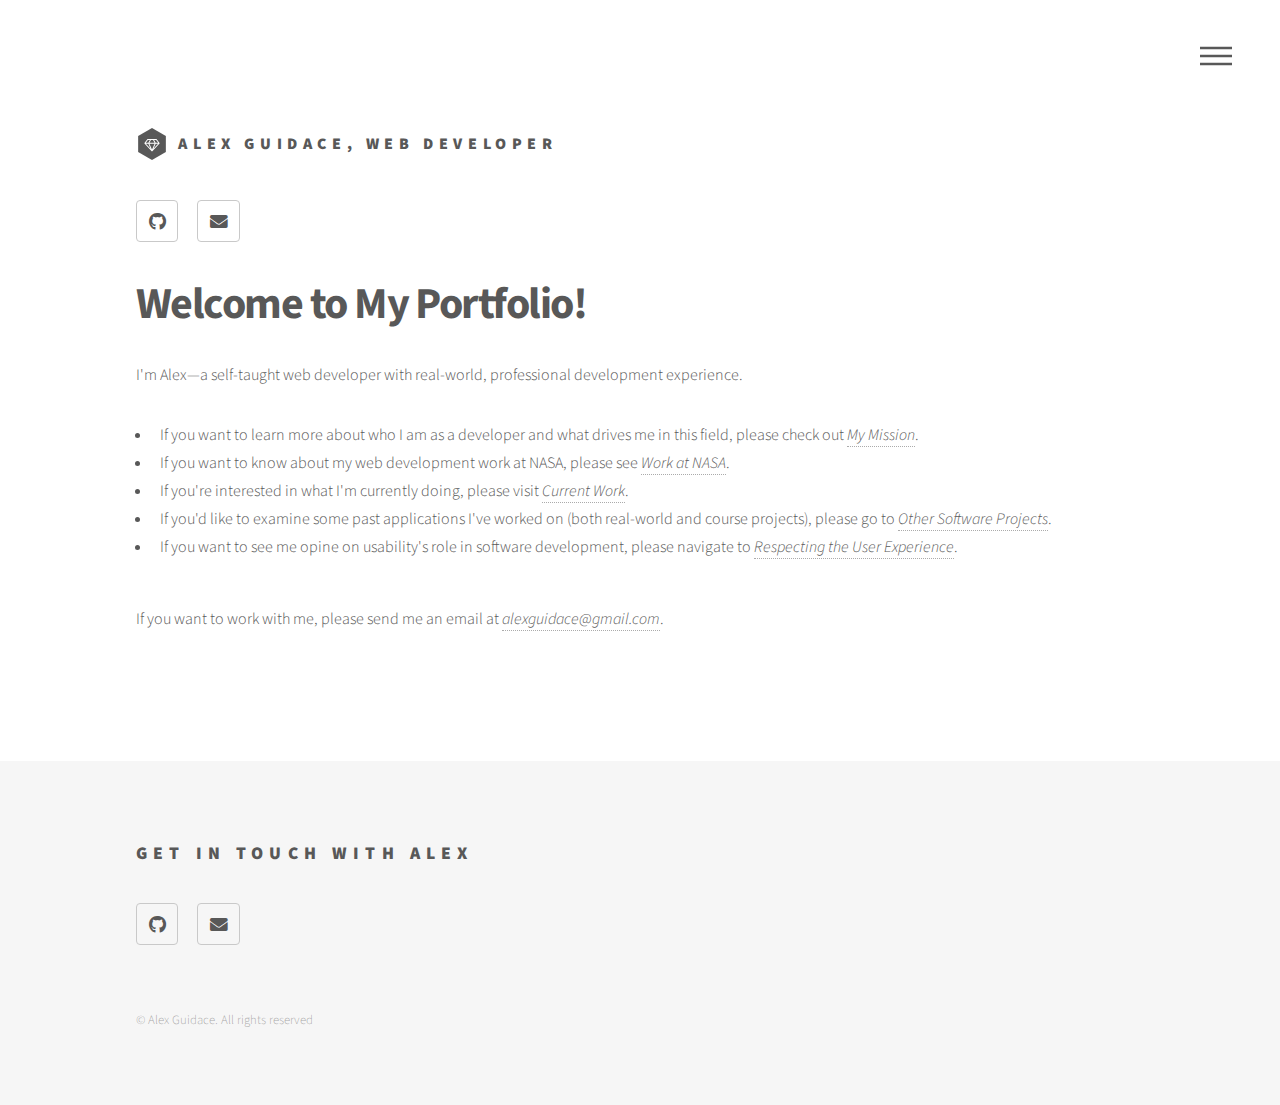
==== commit 28d2d685: "Edit index.html" ====
--- a/index.html
+++ b/index.html
@@ -64,7 +64,7 @@
           <li><a href="nasa.html">Work at NASA</a></li>
           <li><a href="current_work.html">Current Work</a></li>
           <li>
-            <a href="other_projects.html">Other Projects</a>
+            <a href="other_projects.html">Other Software Projects</a>
           </li>
           <li><a href="usability.html">Respecting the User Experience</a></li>
         </ul>
@@ -101,7 +101,8 @@
               <li>
                 If you'd like to examine some past applications I've worked on
                 (both real-world and course projects), please go to
-                <a href="other_projects.html"><em>Other Projects</em></a
+                <a href="other_projects.html"
+                  ><em>Other Software Projects</em></a
                 >.
               </li>
               <li>
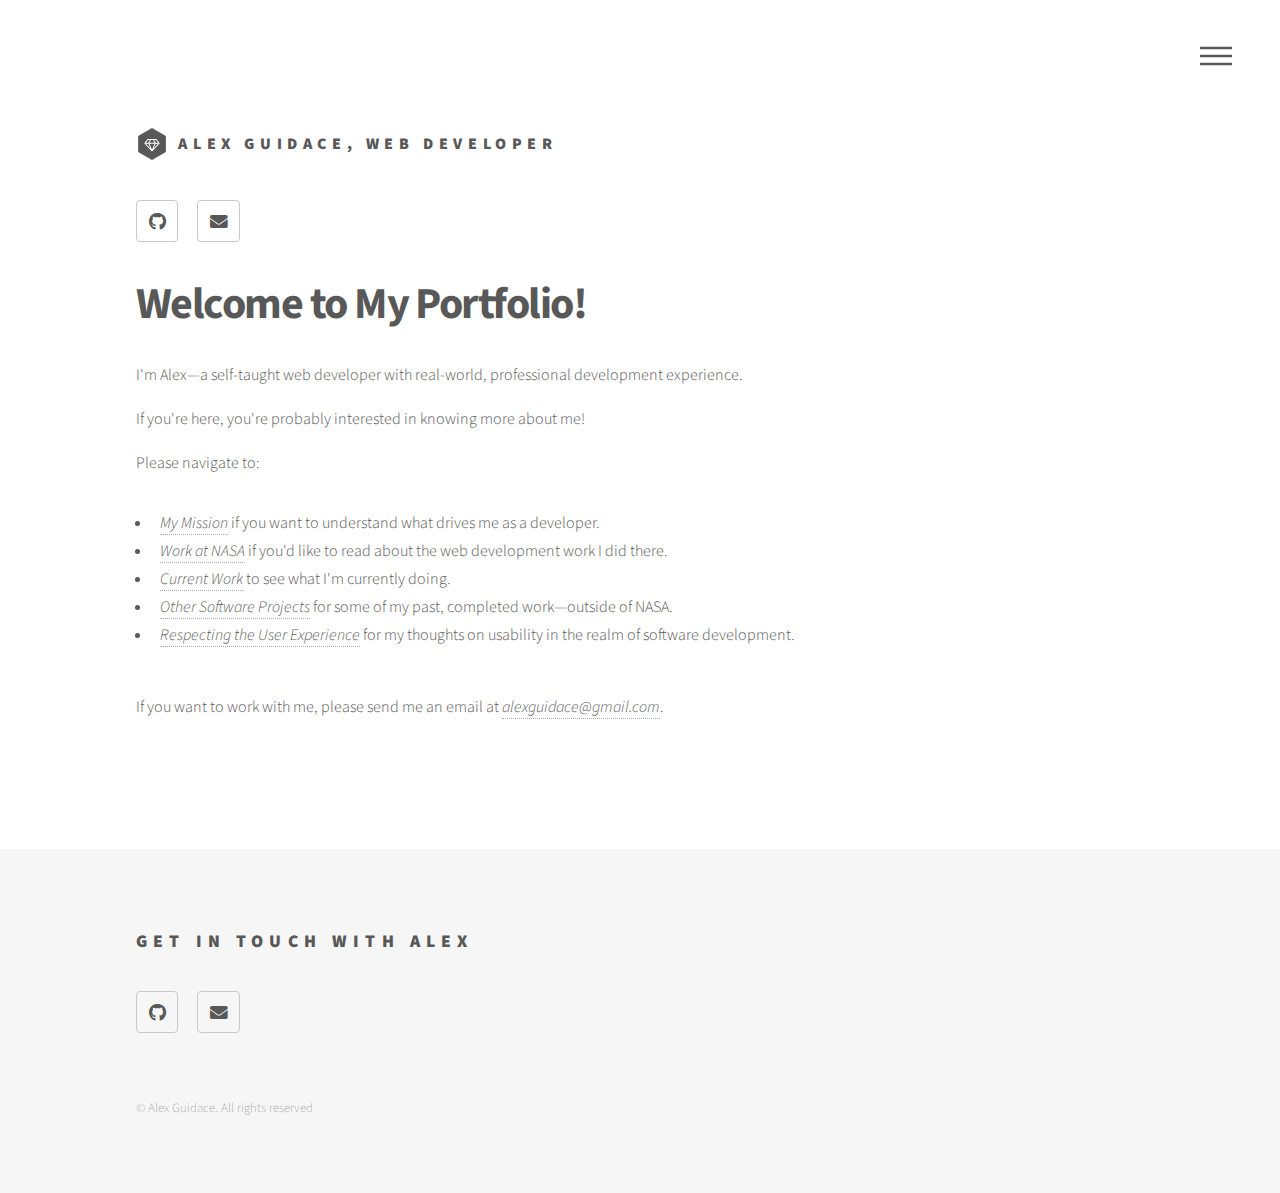
==== commit d4a96d6f: "Improve written content in index.html" ====
--- a/index.html
+++ b/index.html
@@ -80,37 +80,38 @@
               development experience.
             </p>
 
+            <p>
+              If you're here, you're probably interested in knowing more about
+              me!
+            </p>
+
+            <p>Please navigate to:</p>
+
             <ul>
               <li>
-                If you want to learn more about who I am as a developer and what
-                drives me in this field, please check out
-                <a href="my_mission.html"><em>My Mission</em></a
-                >.
+                <a href="my_mission.html"><em>My Mission</em></a> if you want to
+                understand what drives me as a developer.
               </li>
               <li>
-                If you want to know about my web development work at NASA,
-                please see
-                <a href="nasa.html"><em>Work at NASA</em></a
-                >.
+                <a href="nasa.html"><em>Work at NASA</em></a> if you'd like to
+                read about the web development work I did there.
               </li>
               <li>
-                If you're interested in what I'm currently doing, please visit
-                <a href="current_work.html"><em>Current Work</em></a
-                >.
+                <a href="current_work.html"><em>Current Work</em></a> to see
+                what I'm currently doing.
               </li>
               <li>
-                If you'd like to examine some past applications I've worked on
-                (both real-world and course projects), please go to
                 <a href="other_projects.html"
                   ><em>Other Software Projects</em></a
-                >.
+                >
+                for some of my past, completed work—outside of NASA.
               </li>
               <li>
-                If you want to see me opine on usability's role in software
-                development, please navigate to
                 <a href="usability.html"
                   ><em>Respecting the User Experience</em></a
-                >.
+                >
+                for my thoughts on usability in the realm of software
+                development.
               </li>
             </ul>
 
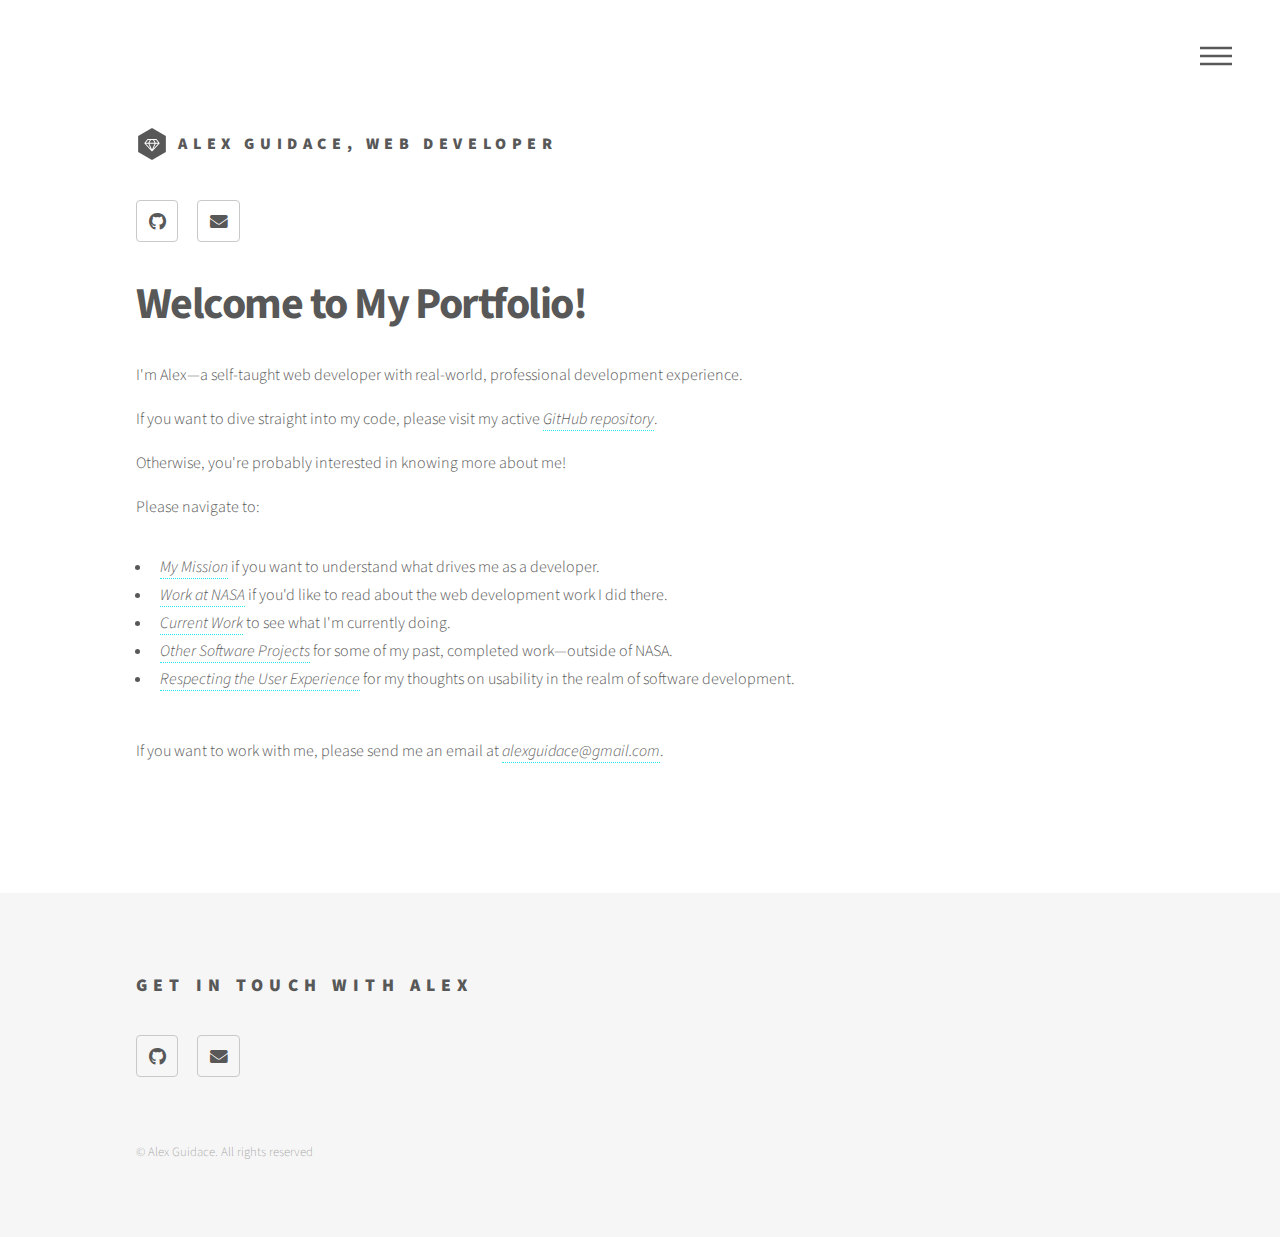
==== commit 8cb77b4e: "Add text linking to GitHub repo in index.html" ====
--- a/index.html
+++ b/index.html
@@ -81,8 +81,17 @@
             </p>
 
             <p>
-              If you're here, you're probably interested in knowing more about
-              me!
+              If you want to dive straight into my code, please visit my active
+              <a
+                href="https://mobx.js.org/README.html#introduction"
+                target="_blank"
+                rel="noopener noreferrer"
+                ><em>GitHub repository</em></a
+              >.
+            </p>
+
+            <p>
+              Otherwise, you're probably interested in knowing more about me!
             </p>
 
             <p>Please navigate to:</p>
--- a/assets/css/main.css
+++ b/assets/css/main.css
@@ -140,7 +140,7 @@
 		transition: border-bottom-color 0.2s ease, color 0.2s ease;
 		text-decoration: none;
 		color: #585858;
-		border-bottom: dotted 1px rgba(88, 88, 88, 0.5);
+		border-bottom: dotted 1px #29eaea /* rgba(88, 88, 88, 0.5)*/;
 	}
 
 		a:hover {
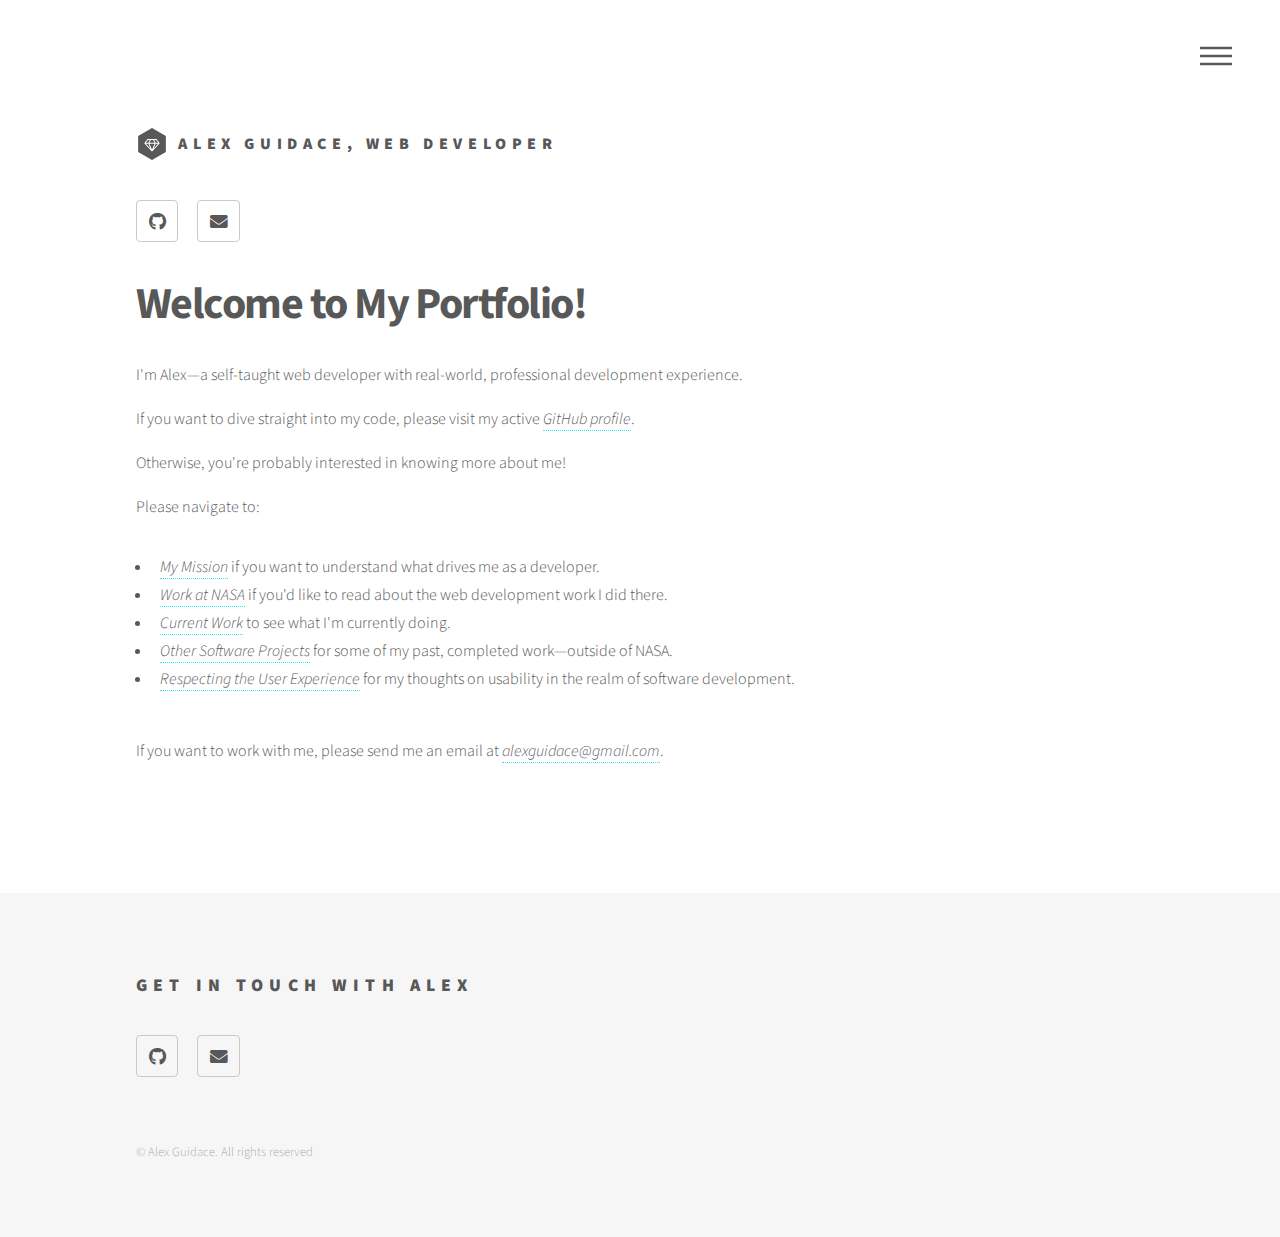
==== commit dd8dfd2e: "Edit GitHub profile link" ====
--- a/index.html
+++ b/index.html
@@ -83,10 +83,10 @@
             <p>
               If you want to dive straight into my code, please visit my active
               <a
-                href="https://mobx.js.org/README.html#introduction"
+                href="https://github.com/AlexGuidace"
                 target="_blank"
                 rel="noopener noreferrer"
-                ><em>GitHub repository</em></a
+                ><em>GitHub profile</em></a
               >.
             </p>
 
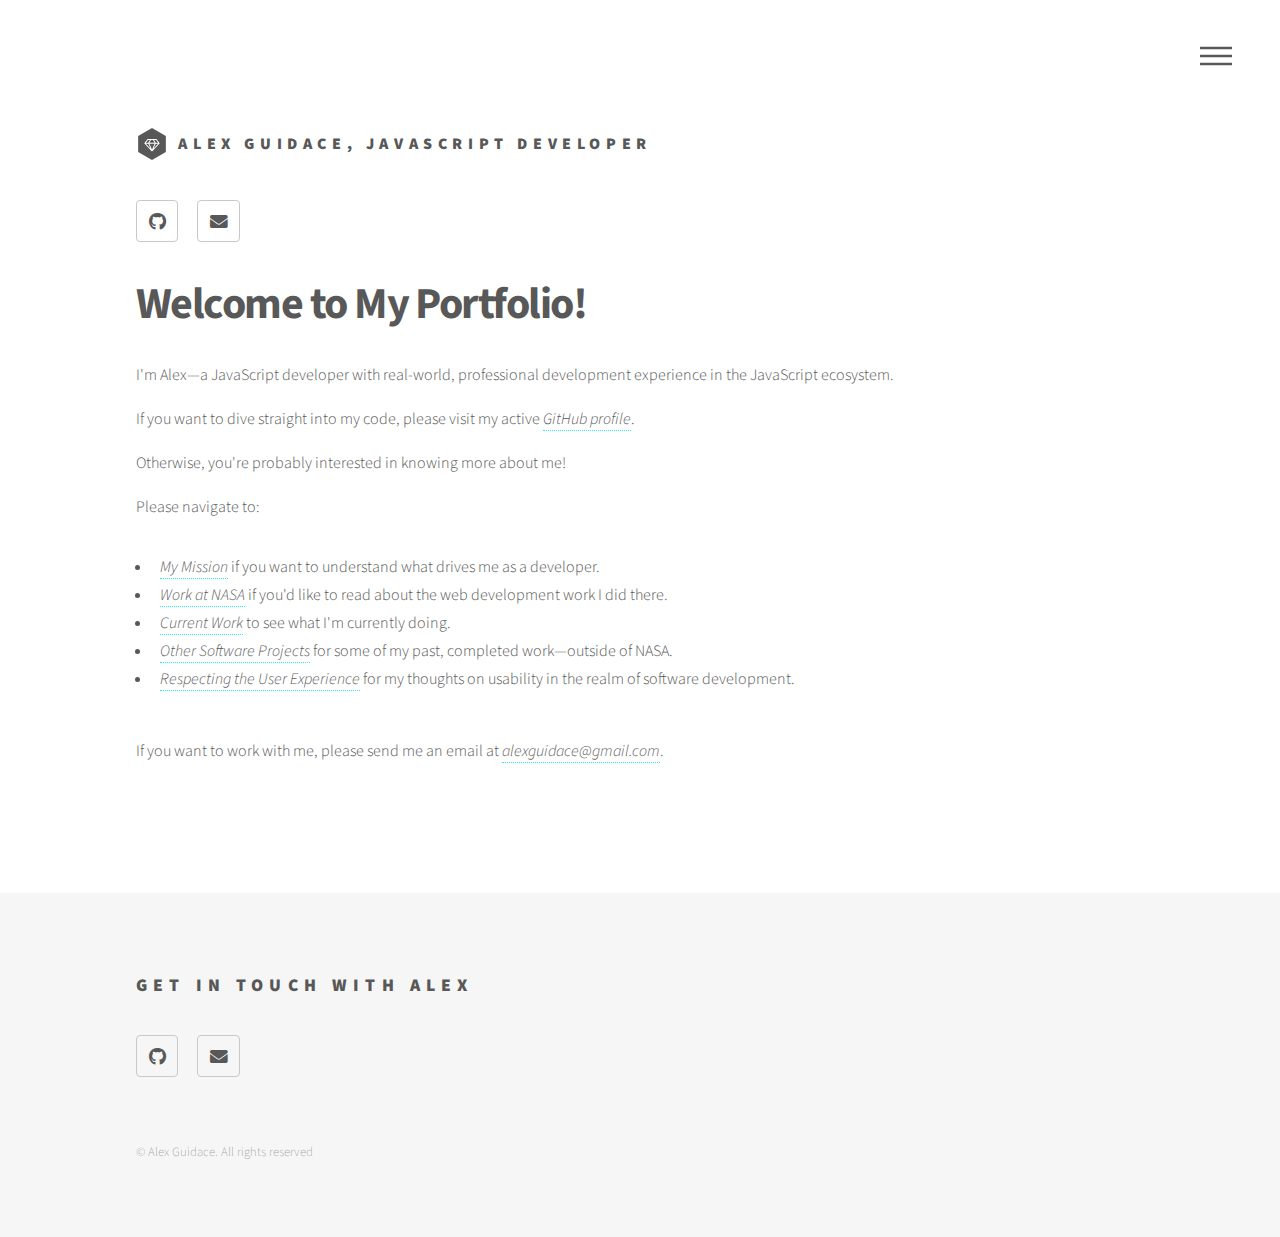
==== commit bb8aa263: "Change "web developer" text content to "JavaScript"" ====
--- a/index.html
+++ b/index.html
@@ -23,7 +23,7 @@
           <!-- Logo -->
           <a href="index.html" class="logo">
             <span class="symbol"><img src="images/logo.svg" alt="" /></span
-            ><span class="title">Alex Guidace, web developer</span>
+            ><span class="title">Alex Guidace, JavaScript developer</span>
           </a>
 
           <!-- Nav -->
@@ -76,8 +76,8 @@
           <header>
             <h1>Welcome to My Portfolio!</h1>
             <p>
-              I'm Alex—a self-taught web developer with real-world, professional
-              development experience.
+              I'm Alex—a JavaScript developer with real-world, professional
+              development experience in the JavaScript ecosystem.
             </p>
 
             <p>
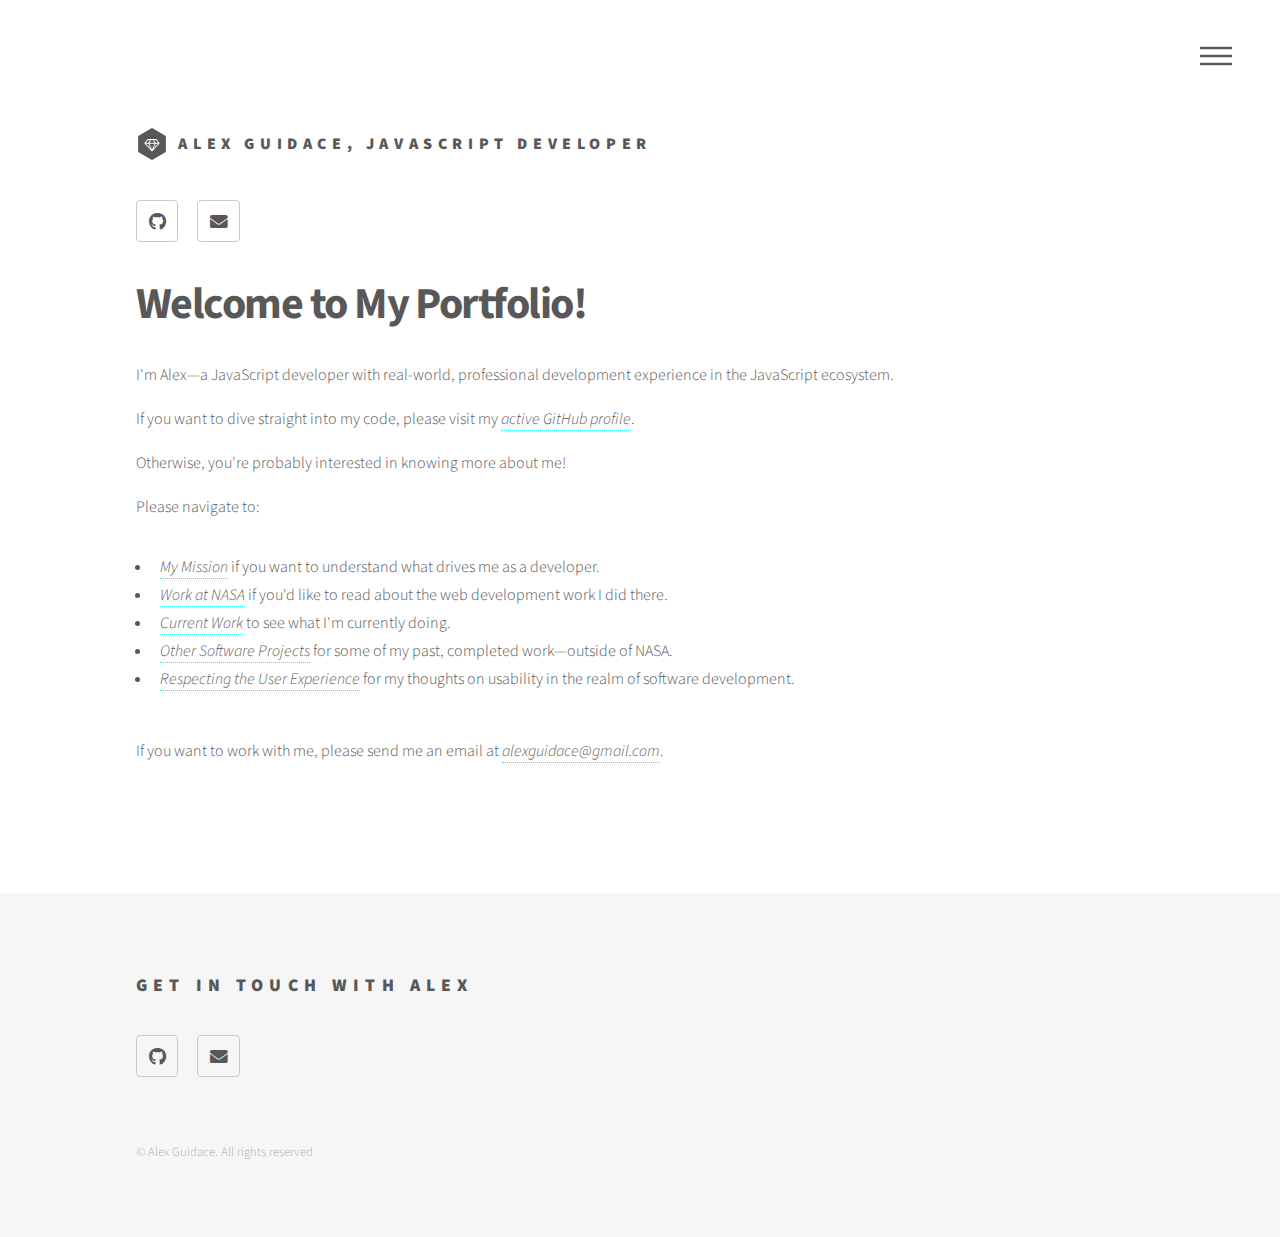
==== commit a3c25390: "Edit index page" ====
--- a/index.html
+++ b/index.html
@@ -81,12 +81,12 @@
             </p>
 
             <p>
-              If you want to dive straight into my code, please visit my active
+              If you want to dive straight into my code, please visit my
               <a
                 href="https://github.com/AlexGuidace"
                 target="_blank"
                 rel="noopener noreferrer"
-                ><em>GitHub profile</em></a
+                ><em>active GitHub profile</em></a
               >.
             </p>
 
